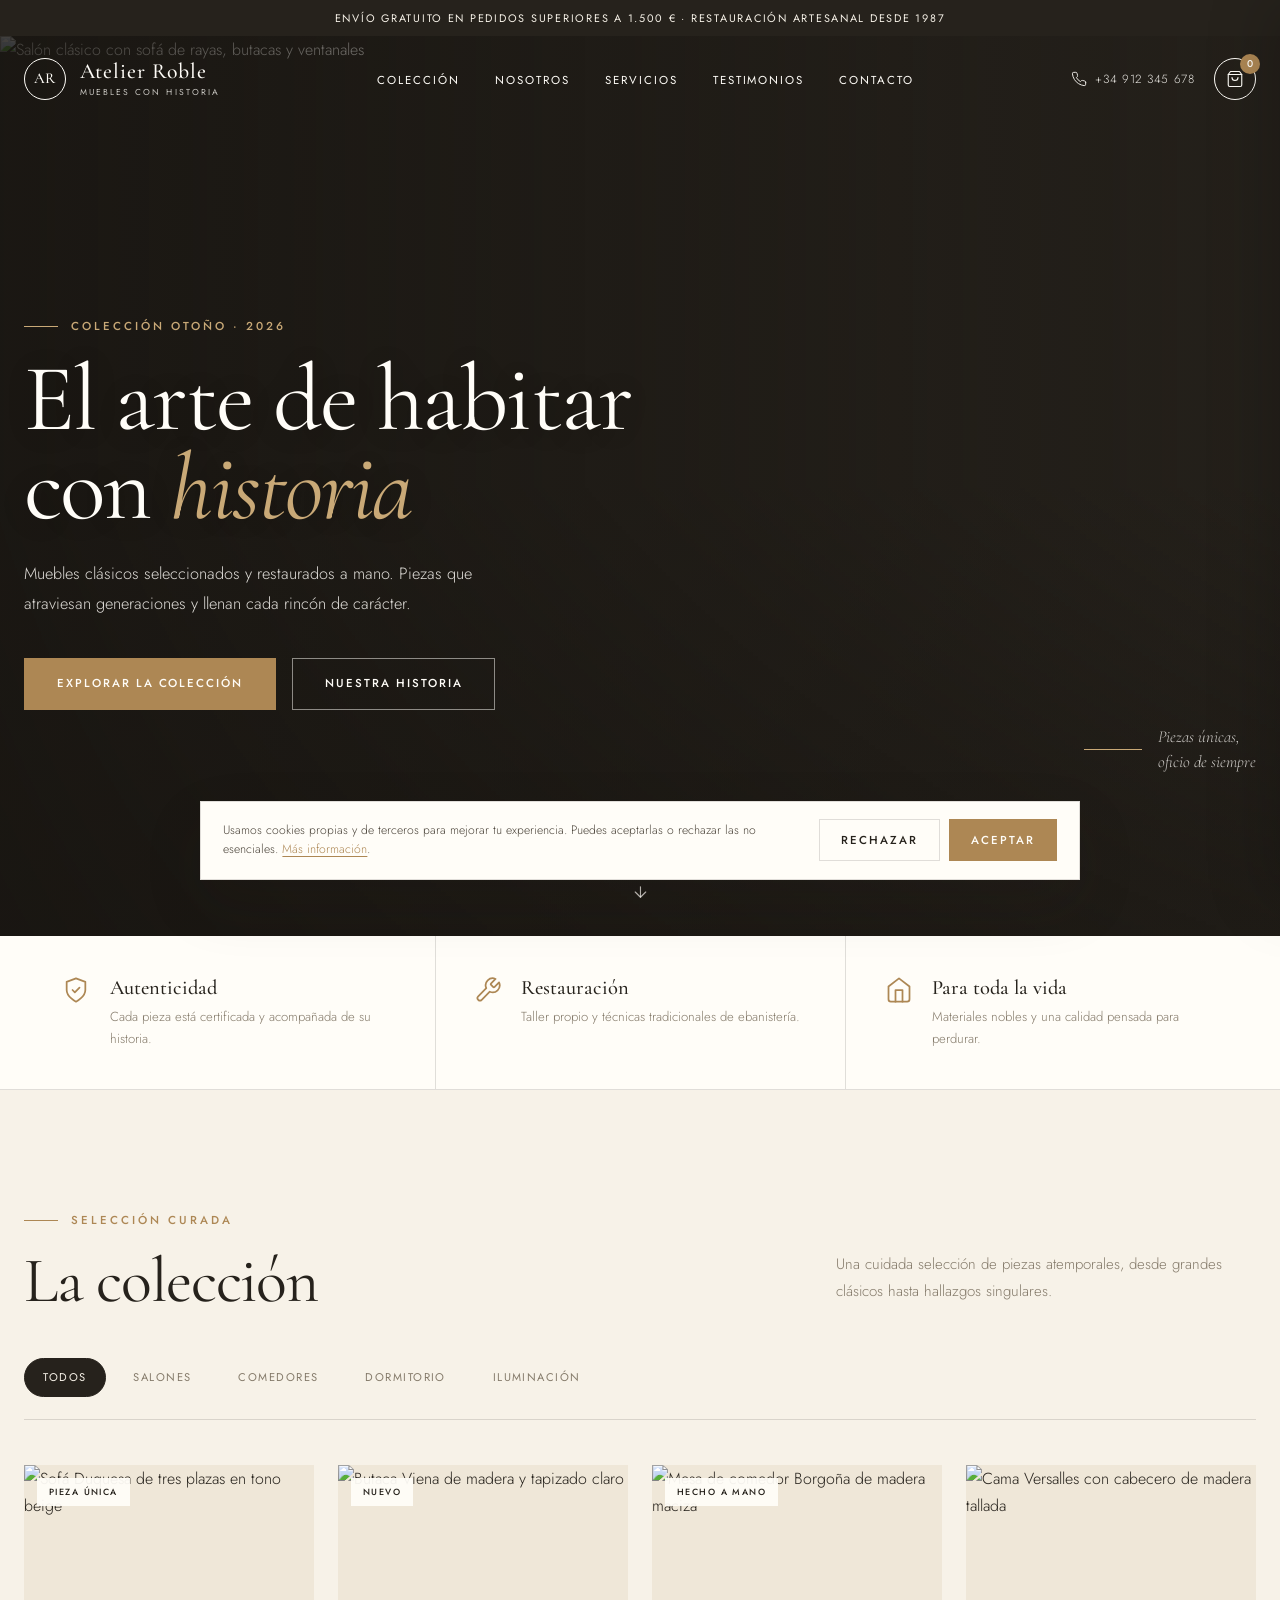
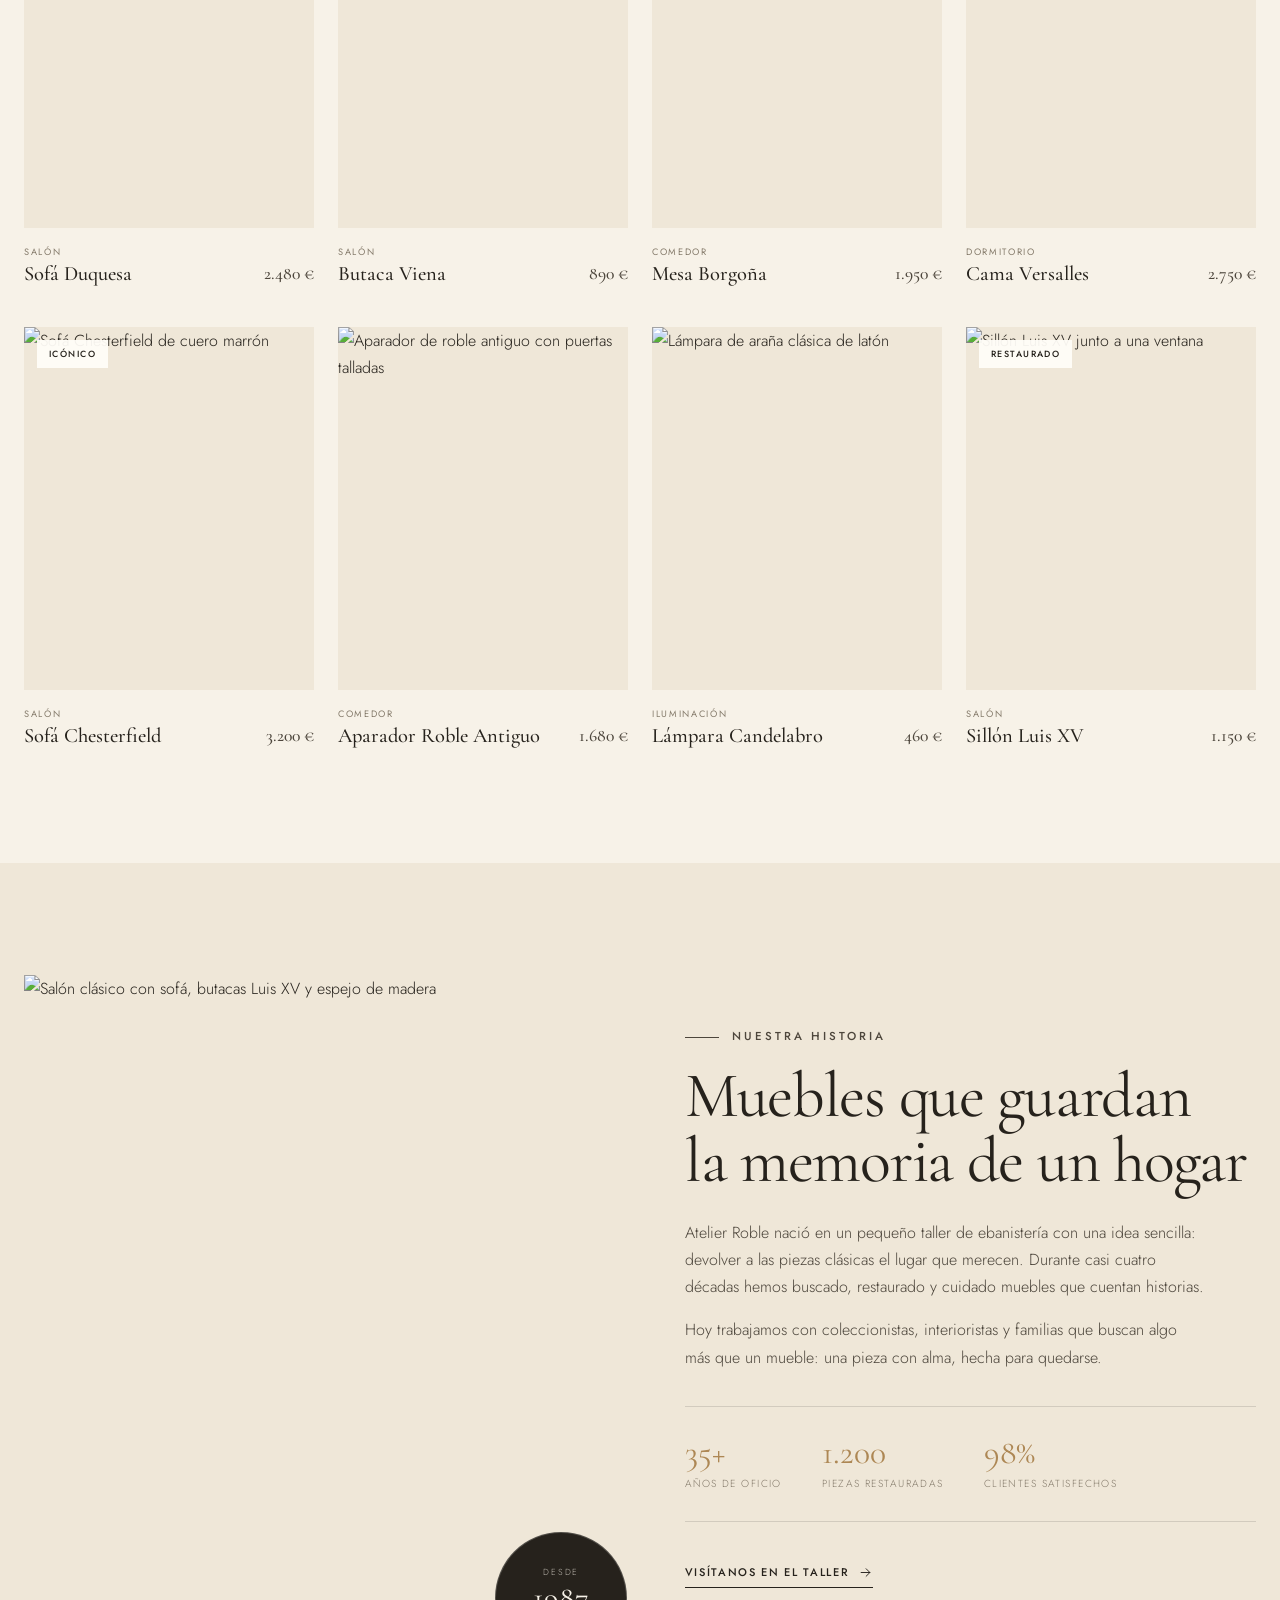
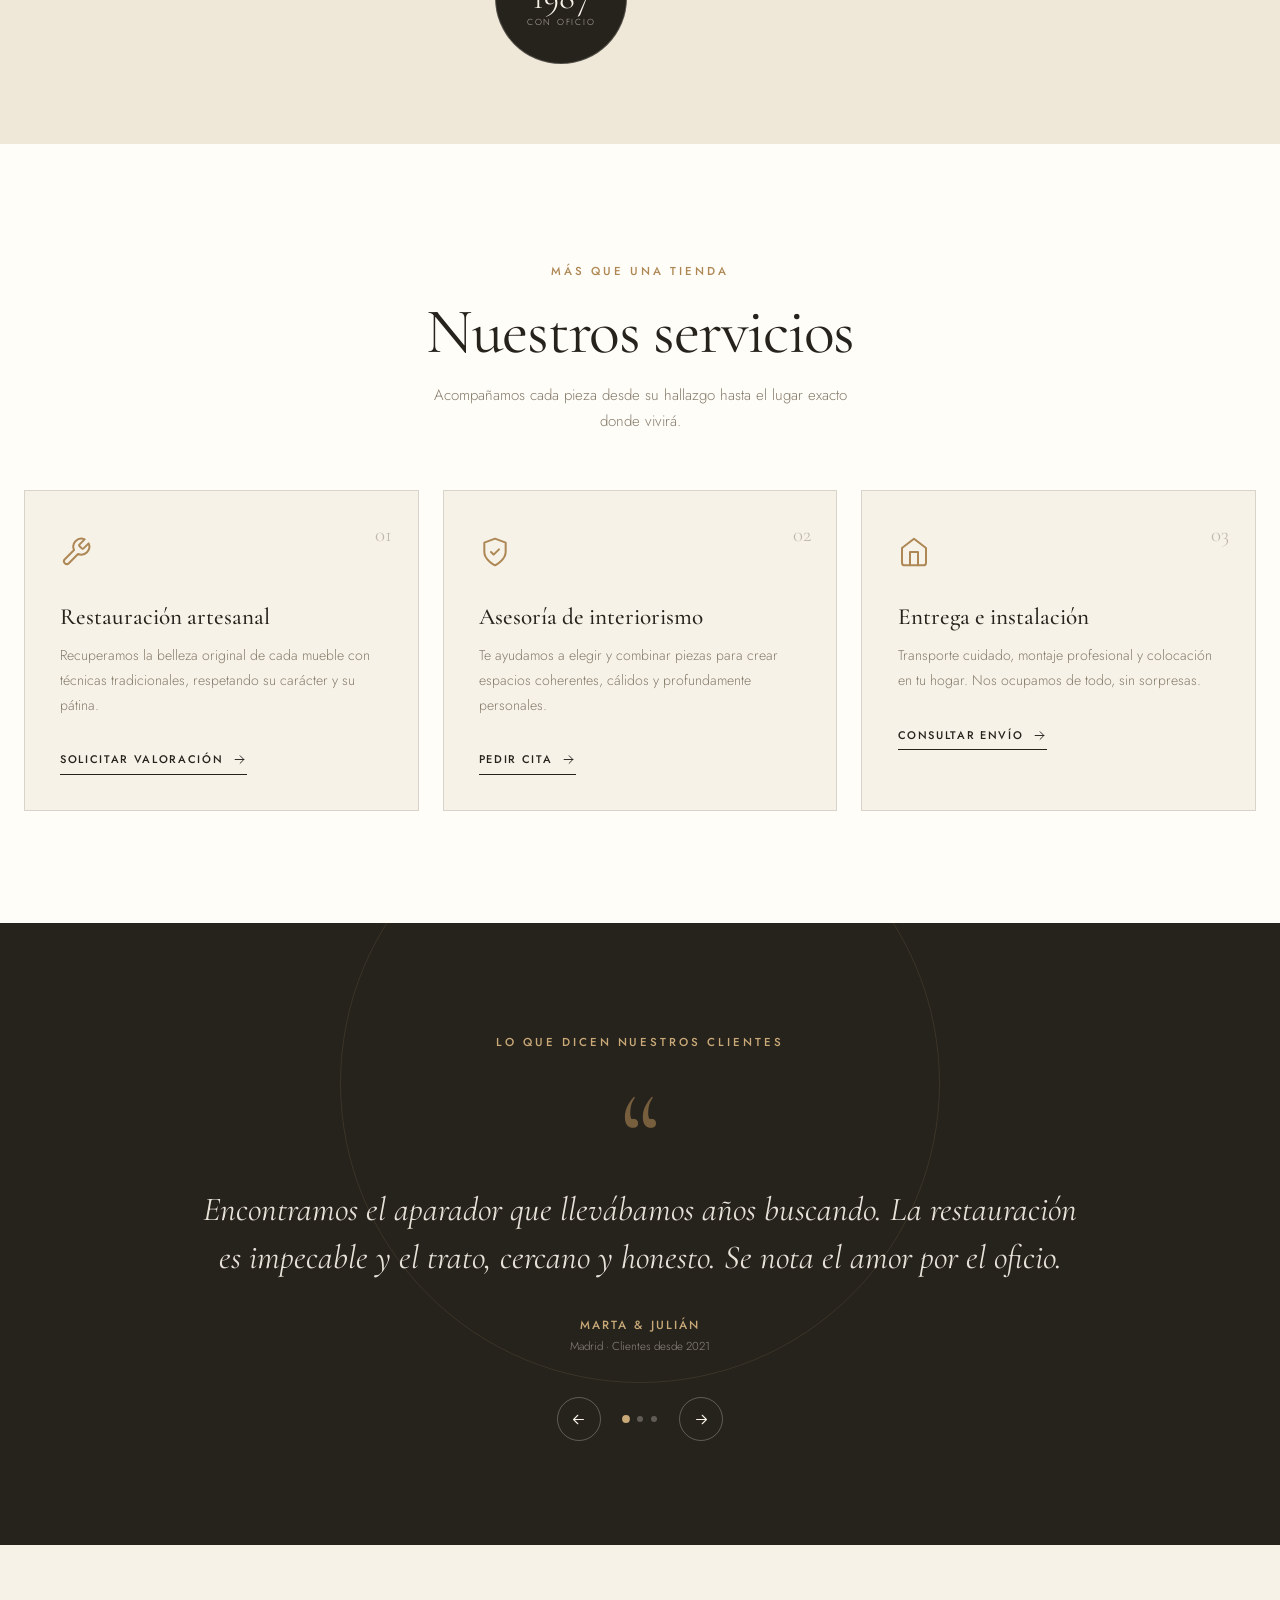
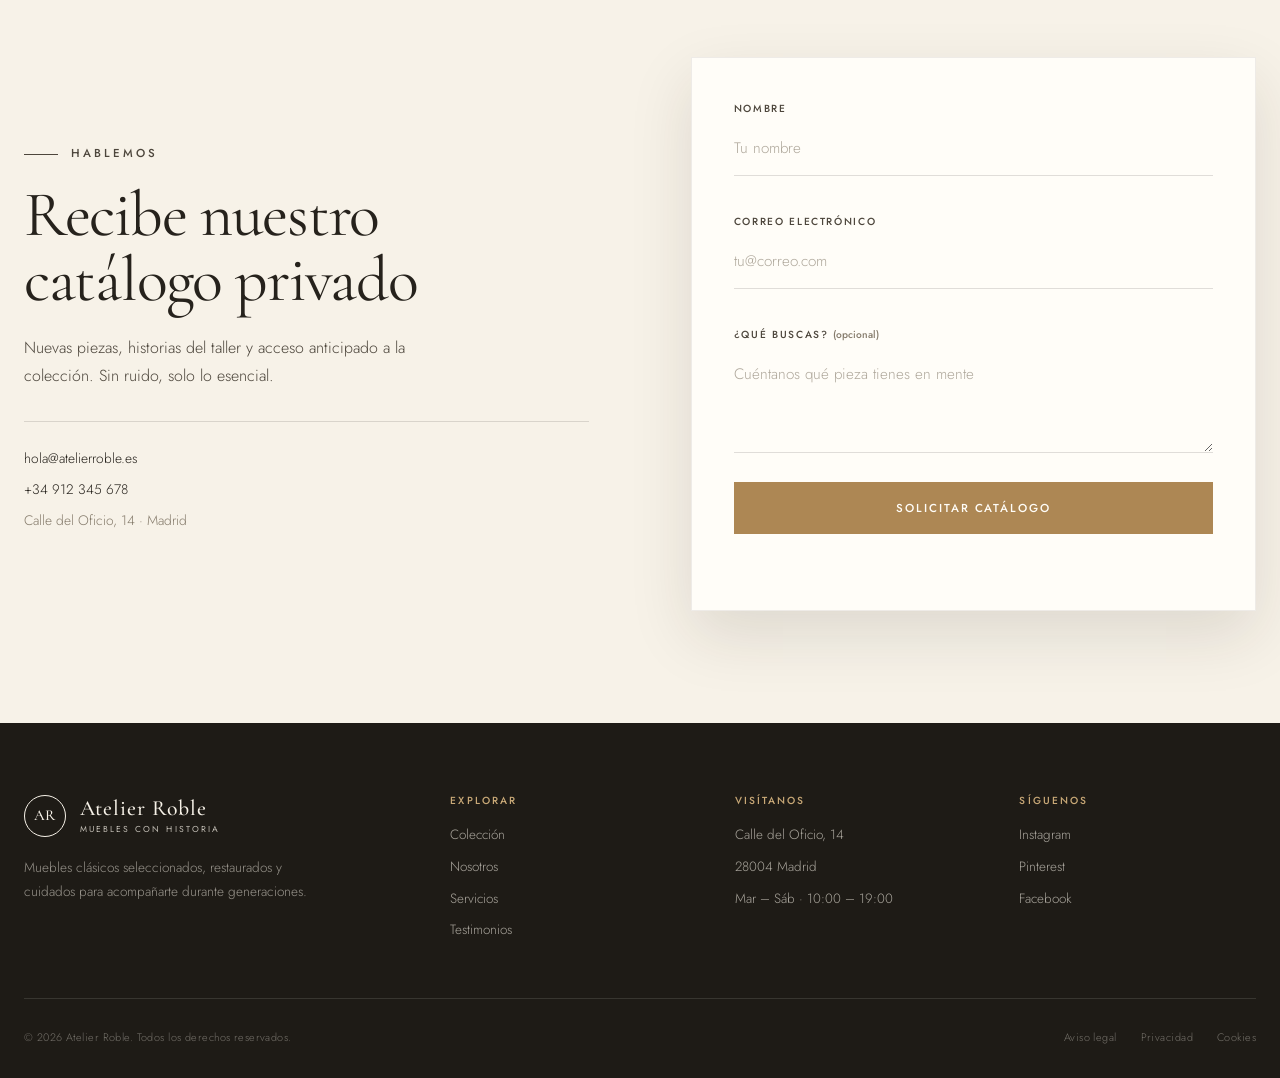
==== index.html @ fb9acbfd "Añade web completa de Atelier Roble, páginas legales, SEO y README" ====
<!DOCTYPE html>
<html lang="es">
<head>
  <meta charset="UTF-8">
  <meta name="viewport" content="width=device-width, initial-scale=1.0">
  <meta name="description" content="Atelier Roble, muebles clásicos y piezas de época restauradas con oficio. Elegancia atemporal para tu hogar.">
  <meta name="theme-color" content="#26221c">
  <title>Atelier Roble | Muebles clásicos</title>
  <link rel="canonical" href="https://www.atelierroble.es/">
  <link rel="icon" href="favicon.ico" sizes="any">
  <link rel="icon" type="image/svg+xml" href="favicon.svg">
  <link rel="apple-touch-icon" href="apple-touch-icon.png">
  <link rel="manifest" href="site.webmanifest">

  <meta property="og:type" content="website">
  <meta property="og:site_name" content="Atelier Roble">
  <meta property="og:locale" content="es_ES">
  <meta property="og:title" content="Atelier Roble | Muebles clásicos con historia">
  <meta property="og:description" content="Muebles clásicos seleccionados y restaurados a mano. Piezas únicas que atraviesan generaciones.">
  <meta property="og:url" content="https://www.atelierroble.es/">
  <meta property="og:image" content="https://images.unsplash.com/photo-1592229506151-845940174bb0?auto=format&fit=crop&w=1200&q=80">
  <meta property="og:image:alt" content="Salón clásico con sofá de rayas y butacas">
  <meta name="twitter:card" content="summary_large_image">
  <meta name="twitter:title" content="Atelier Roble | Muebles clásicos con historia">
  <meta name="twitter:description" content="Muebles clásicos seleccionados y restaurados a mano. Piezas únicas que atraviesan generaciones.">
  <meta name="twitter:image" content="https://images.unsplash.com/photo-1592229506151-845940174bb0?auto=format&fit=crop&w=1200&q=80">

  <link rel="preconnect" href="https://fonts.googleapis.com">
  <link rel="preconnect" href="https://fonts.gstatic.com" crossorigin>
  <link rel="preconnect" href="https://images.unsplash.com">
  <link href="https://fonts.googleapis.com/css2?family=Cormorant+Garamond:ital,wght@0,400;0,500;0,600;1,400;1,500&family=Jost:wght@300;400;500;600&display=swap" rel="stylesheet">
  <link rel="stylesheet" href="css/styles.css">
  <script type="application/ld+json">
  {
    "@context": "https://schema.org",
    "@type": "FurnitureStore",
    "name": "Atelier Roble",
    "description": "Muebles clásicos y piezas de época restauradas con oficio desde 1987.",
    "url": "https://www.atelierroble.es/",
    "email": "hola@atelierroble.es",
    "telephone": "+34912345678",
    "priceRange": "€€€",
    "image": "https://images.unsplash.com/photo-1592229506151-845940174bb0?auto=format&fit=crop&w=1200&q=80",
    "address": {
      "@type": "PostalAddress",
      "streetAddress": "Calle del Oficio, 14",
      "postalCode": "28004",
      "addressLocality": "Madrid",
      "addressCountry": "ES"
    },
    "openingHoursSpecification": {
      "@type": "OpeningHoursSpecification",
      "dayOfWeek": ["Tuesday", "Wednesday", "Thursday", "Friday", "Saturday"],
      "opens": "10:00",
      "closes": "19:00"
    }
  }
  </script>
</head>
<body>
  <a class="skip-link" href="#coleccion">Saltar a la colección</a>

  <div class="announcement">
    <p>Envío gratuito en pedidos superiores a 1.500 € · Restauración artesanal desde 1987</p>
  </div>

  <header class="site-header" id="siteHeader">
    <div class="container header-inner">
      <a class="brand" href="#inicio" aria-label="Atelier Roble, inicio">
        <span class="brand-mark" aria-hidden="true">AR</span>
        <span class="brand-text">
          <span class="brand-name">Atelier Roble</span>
          <span class="brand-sub">Muebles con historia</span>
        </span>
      </a>

      <nav class="main-nav" id="mainNav" aria-label="Navegación principal">
        <ul>
          <li><a href="#coleccion">Colección</a></li>
          <li><a href="#nosotros">Nosotros</a></li>
          <li><a href="#servicios">Servicios</a></li>
          <li><a href="#testimonios">Testimonios</a></li>
          <li><a href="#contacto">Contacto</a></li>
        </ul>
      </nav>

      <div class="header-actions">
        <a class="phone-link" href="tel:+34912345678">
          <svg viewBox="0 0 24 24" aria-hidden="true"><path d="M22 16.92v3a2 2 0 0 1-2.18 2 19.79 19.79 0 0 1-8.63-3.07 19.5 19.5 0 0 1-6-6A19.79 19.79 0 0 1 2.12 4.18 2 2 0 0 1 4.11 2h3a2 2 0 0 1 2 1.72c.13.96.36 1.9.7 2.81a2 2 0 0 1-.45 2.11L8.09 9.91a16 16 0 0 0 6 6l1.27-1.27a2 2 0 0 1 2.11-.45c.91.34 1.85.57 2.81.7A2 2 0 0 1 22 16.92Z"/></svg>
          <span>+34 912 345 678</span>
        </a>
        <button class="cart-toggle" id="cartToggle" type="button" aria-label="Abrir carrito" aria-controls="cartDrawer" aria-expanded="false">
          <svg viewBox="0 0 24 24" aria-hidden="true"><path d="M6 2 3 6v14a2 2 0 0 0 2 2h14a2 2 0 0 0 2-2V6l-3-4H6Z"/><path d="M3 6h18"/><path d="M16 10a4 4 0 0 1-8 0"/></svg>
          <span class="cart-count" id="cartCount">0</span>
        </button>
        <button class="menu-toggle" id="menuToggle" type="button" aria-label="Abrir menú" aria-controls="mainNav" aria-expanded="false">
          <span></span><span></span><span></span>
        </button>
      </div>
    </div>
  </header>

  <main>
    <section class="hero" id="inicio">
      <img class="hero-bg" src="https://images.unsplash.com/photo-1592229506151-845940174bb0?auto=format&fit=crop&w=2000&q=85" alt="Salón clásico con sofá de rayas, butacas y ventanales" fetchpriority="high">
      <div class="hero-overlay"></div>
      <div class="container hero-content">
        <p class="eyebrow">Colección Otoño · 2026</p>
        <h1>El arte de habitar<br>con <em>historia</em></h1>
        <p class="hero-text">Muebles clásicos seleccionados y restaurados a mano. Piezas que atraviesan generaciones y llenan cada rincón de carácter.</p>
        <div class="hero-actions">
          <a class="btn btn-primary" href="#coleccion">Explorar la colección</a>
          <a class="btn btn-ghost" href="#nosotros">Nuestra historia</a>
        </div>
        <div class="hero-note">
          <span class="hero-note-line"></span>
          <span>Piezas únicas,<br>oficio de siempre</span>
        </div>
      </div>
      <a class="scroll-cue" href="#coleccion" aria-label="Desplazarse a la colección">
        <span>Descubrir</span>
        <svg viewBox="0 0 24 24" aria-hidden="true"><path d="M12 5v14"/><path d="m19 12-7 7-7-7"/></svg>
      </a>
    </section>

    <section class="values" aria-label="Nuestros valores">
      <div class="container values-grid">
        <article class="value reveal">
          <svg viewBox="0 0 24 24" aria-hidden="true"><path d="M12 22s8-4 8-10V5l-8-3-8 3v7c0 6 8 10 8 10Z"/><path d="m9 12 2 2 4-4"/></svg>
          <div>
            <h3>Autenticidad</h3>
            <p>Cada pieza está certificada y acompañada de su historia.</p>
          </div>
        </article>
        <article class="value reveal">
          <svg viewBox="0 0 24 24" aria-hidden="true"><path d="M14.7 6.3a1 1 0 0 0 0 1.4l1.6 1.6a1 1 0 0 0 1.4 0l3.77-3.77a6 6 0 0 1-7.94 7.94l-6.91 6.91a2.12 2.12 0 0 1-3-3l6.91-6.91a6 6 0 0 1 7.94-7.94l-3.76 3.76Z"/></svg>
          <div>
            <h3>Restauración</h3>
            <p>Taller propio y técnicas tradicionales de ebanistería.</p>
          </div>
        </article>
        <article class="value reveal">
          <svg viewBox="0 0 24 24" aria-hidden="true"><path d="M3 9 12 2l9 7v11a2 2 0 0 1-2 2H5a2 2 0 0 1-2-2Z"/><path d="M9 22V12h6v10"/></svg>
          <div>
            <h3>Para toda la vida</h3>
            <p>Materiales nobles y una calidad pensada para perdurar.</p>
          </div>
        </article>
      </div>
    </section>

    <section class="collection section" id="coleccion">
      <div class="container">
        <header class="section-head">
          <div>
            <p class="eyebrow eyebrow-dark">Selección curada</p>
            <h2>La colección</h2>
          </div>
          <p class="section-intro">Una cuidada selección de piezas atemporales, desde grandes clásicos hasta hallazgos singulares.</p>
        </header>

        <div class="filters" role="group" aria-label="Filtrar por categoría">
          <button class="filter is-active" type="button" data-filter="all" aria-pressed="true">Todos</button>
          <button class="filter" type="button" data-filter="salones" aria-pressed="false">Salones</button>
          <button class="filter" type="button" data-filter="comedores" aria-pressed="false">Comedores</button>
          <button class="filter" type="button" data-filter="dormitorio" aria-pressed="false">Dormitorio</button>
          <button class="filter" type="button" data-filter="iluminacion" aria-pressed="false">Iluminación</button>
        </div>

        <div class="product-grid" id="productGrid">
          <article class="product-card reveal" data-category="salones">
            <div class="product-media">
              <img src="https://images.unsplash.com/photo-1577103032015-92adcd22ce22?auto=format&fit=crop&w=900&q=80" alt="Sofá Duquesa de tres plazas en tono beige" loading="lazy">
              <button class="product-open" type="button" aria-label="Ver detalle de Sofá Duquesa" data-open-product></button>
              <span class="product-badge">Pieza única</span>
              <button class="product-add" type="button" data-id="sofa-duquesa" data-name="Sofá Duquesa" data-price="2480" data-image="https://images.unsplash.com/photo-1577103032015-92adcd22ce22?auto=format&fit=crop&w=900&q=80" data-desc="Sofá de tres plazas tapizado en tono beige, con estructura de madera maciza y asiento mullido. Una pieza recuperada y restaurada en nuestro taller para un salón con carácter." aria-label="Añadir Sofá Duquesa al carrito">
                <svg viewBox="0 0 24 24" aria-hidden="true"><path d="M12 5v14M5 12h14"/></svg>
              </button>
            </div>
            <div class="product-info">
              <div>
                <p class="product-cat">Salón</p>
                <h3>Sofá Duquesa</h3>
              </div>
              <p class="product-price">2.480 €</p>
            </div>
          </article>

          <article class="product-card reveal" data-category="salones">
            <div class="product-media">
              <img src="https://images.unsplash.com/photo-1605702098590-d552a98dc93d?auto=format&fit=crop&w=900&q=80" alt="Butaca Viena de madera y tapizado claro" loading="lazy">
              <button class="product-open" type="button" aria-label="Ver detalle de Butaca Viena" data-open-product></button>
              <span class="product-badge">Nuevo</span>
              <button class="product-add" type="button" data-id="butaca-viena" data-name="Butaca Viena" data-price="890" data-image="https://images.unsplash.com/photo-1605702098590-d552a98dc93d?auto=format&fit=crop&w=900&q=80" data-desc="Butaca de líneas clásicas en madera curvada y tapizado claro. Ligera, cómoda y perfecta junto a una ventana o como pieza auxiliar." aria-label="Añadir Butaca Viena al carrito">
                <svg viewBox="0 0 24 24" aria-hidden="true"><path d="M12 5v14M5 12h14"/></svg>
              </button>
            </div>
            <div class="product-info">
              <div>
                <p class="product-cat">Salón</p>
                <h3>Butaca Viena</h3>
              </div>
              <p class="product-price">890 €</p>
            </div>
          </article>

          <article class="product-card reveal" data-category="comedores">
            <div class="product-media">
              <img src="https://images.unsplash.com/photo-1759774311786-86e478488260?auto=format&fit=crop&w=900&q=80" alt="Mesa de comedor Borgoña de madera maciza" loading="lazy">
              <button class="product-open" type="button" aria-label="Ver detalle de Mesa Borgoña" data-open-product></button>
              <span class="product-badge">Hecho a mano</span>
              <button class="product-add" type="button" data-id="mesa-borgona" data-name="Mesa Borgoña" data-price="1950" data-image="https://images.unsplash.com/photo-1759774311786-86e478488260?auto=format&fit=crop&w=900&q=80" data-desc="Mesa de comedor de madera maciza con acabado natural. Capacidad para seis comensales y una pátina que conserva la memoria de sus años." aria-label="Añadir Mesa Borgoña al carrito">
                <svg viewBox="0 0 24 24" aria-hidden="true"><path d="M12 5v14M5 12h14"/></svg>
              </button>
            </div>
            <div class="product-info">
              <div>
                <p class="product-cat">Comedor</p>
                <h3>Mesa Borgoña</h3>
              </div>
              <p class="product-price">1.950 €</p>
            </div>
          </article>

          <article class="product-card reveal" data-category="dormitorio">
            <div class="product-media">
              <img src="https://images.unsplash.com/photo-1775476793313-434a1e12c0dc?auto=format&fit=crop&w=900&q=80" alt="Cama Versalles con cabecero de madera tallada" loading="lazy">
              <button class="product-open" type="button" aria-label="Ver detalle de Cama Versalles" data-open-product></button>
              <button class="product-add" type="button" data-id="cama-versalles" data-name="Cama Versalles" data-price="2750" data-image="https://images.unsplash.com/photo-1775476793313-434a1e12c0dc?auto=format&fit=crop&w=900&q=80" data-desc="Cama con cabecero de madera tallada a mano. Un dormitorio señorial que combina la robustez de antaño con el descanso de hoy." aria-label="Añadir Cama Versalles al carrito">
                <svg viewBox="0 0 24 24" aria-hidden="true"><path d="M12 5v14M5 12h14"/></svg>
              </button>
            </div>
            <div class="product-info">
              <div>
                <p class="product-cat">Dormitorio</p>
                <h3>Cama Versalles</h3>
              </div>
              <p class="product-price">2.750 €</p>
            </div>
          </article>

          <article class="product-card reveal" data-category="salones">
            <div class="product-media">
              <img src="https://images.unsplash.com/photo-1647943499244-032308c2088a?auto=format&fit=crop&w=900&q=80" alt="Sofá Chesterfield de cuero marrón" loading="lazy">
              <button class="product-open" type="button" aria-label="Ver detalle de Sofá Chesterfield" data-open-product></button>
              <span class="product-badge">Icónico</span>
              <button class="product-add" type="button" data-id="sofa-chesterfield" data-name="Sofá Chesterfield" data-price="3200" data-image="https://images.unsplash.com/photo-1647943499244-032308c2088a?auto=format&fit=crop&w=900&q=80" data-desc="El icónico Chesterfield en cuero marrón, con capitoné profundo y brazos enrollados. Presencia y confort para el salón." aria-label="Añadir Sofá Chesterfield al carrito">
                <svg viewBox="0 0 24 24" aria-hidden="true"><path d="M12 5v14M5 12h14"/></svg>
              </button>
            </div>
            <div class="product-info">
              <div>
                <p class="product-cat">Salón</p>
                <h3>Sofá Chesterfield</h3>
              </div>
              <p class="product-price">3.200 €</p>
            </div>
          </article>

          <article class="product-card reveal" data-category="comedores">
            <div class="product-media">
              <img src="https://images.unsplash.com/photo-1544691560-fc2053d97726?auto=format&fit=crop&w=900&q=80" alt="Aparador de roble antiguo con puertas talladas" loading="lazy">
              <button class="product-open" type="button" aria-label="Ver detalle de Aparador Roble Antiguo" data-open-product></button>
              <button class="product-add" type="button" data-id="aparador-roble" data-name="Aparador Roble Antiguo" data-price="1680" data-image="https://images.unsplash.com/photo-1544691560-fc2053d97726?auto=format&fit=crop&w=900&q=80" data-desc="Aparador de roble con puertas talladas y herrajes originales. Almacenaje generoso y una historia visible en cada veta." aria-label="Añadir Aparador Roble Antiguo al carrito">
                <svg viewBox="0 0 24 24" aria-hidden="true"><path d="M12 5v14M5 12h14"/></svg>
              </button>
            </div>
            <div class="product-info">
              <div>
                <p class="product-cat">Comedor</p>
                <h3>Aparador Roble Antiguo</h3>
              </div>
              <p class="product-price">1.680 €</p>
            </div>
          </article>

          <article class="product-card reveal" data-category="iluminacion">
            <div class="product-media">
              <img src="https://images.unsplash.com/photo-1526568929-7cdd510e77fd?auto=format&fit=crop&w=900&q=80" alt="Lámpara de araña clásica de latón" loading="lazy">
              <button class="product-open" type="button" aria-label="Ver detalle de Lámpara Candelabro" data-open-product></button>
              <button class="product-add" type="button" data-id="lampara-candelabro" data-name="Lámpara Candelabro" data-price="460" data-image="https://images.unsplash.com/photo-1526568929-7cdd510e77fd?auto=format&fit=crop&w=900&q=80" data-desc="Lámpara de araña de latón con brazos de candelabro. Luz cálida y un punto de elegancia clásica en cualquier estancia." aria-label="Añadir Lámpara Candelabro al carrito">
                <svg viewBox="0 0 24 24" aria-hidden="true"><path d="M12 5v14M5 12h14"/></svg>
              </button>
            </div>
            <div class="product-info">
              <div>
                <p class="product-cat">Iluminación</p>
                <h3>Lámpara Candelabro</h3>
              </div>
              <p class="product-price">460 €</p>
            </div>
          </article>

          <article class="product-card reveal" data-category="salones">
            <div class="product-media">
              <img src="https://images.unsplash.com/photo-1601392740426-907c7b028119?auto=format&fit=crop&w=900&q=80" alt="Sillón Luis XV junto a una ventana" loading="lazy">
              <button class="product-open" type="button" aria-label="Ver detalle de Sillón Luis XV" data-open-product></button>
              <span class="product-badge">Restaurado</span>
              <button class="product-add" type="button" data-id="sillon-luis-xv" data-name="Sillón Luis XV" data-price="1150" data-image="https://images.unsplash.com/photo-1601392740426-907c7b028119?auto=format&fit=crop&w=900&q=80" data-desc="Sillón restaurado con tapizado claro y estructura tallada. Una pieza delicada para un salón o un rincón de lectura." aria-label="Añadir Sillón Luis XV al carrito">
                <svg viewBox="0 0 24 24" aria-hidden="true"><path d="M12 5v14M5 12h14"/></svg>
              </button>
            </div>
            <div class="product-info">
              <div>
                <p class="product-cat">Salón</p>
                <h3>Sillón Luis XV</h3>
              </div>
              <p class="product-price">1.150 €</p>
            </div>
          </article>
        </div>
        <p class="products-empty" id="productsEmpty" hidden>No hay piezas en esta categoría por ahora. <button type="button" class="text-link" data-reset-filter>Ver toda la colección</button></p>
      </div>
    </section>

    <section class="story section" id="nosotros">
      <div class="container story-grid">
        <div class="story-media reveal">
          <img src="https://images.unsplash.com/photo-1632120377007-c2adc3017b1e?auto=format&fit=crop&w=1200&q=85" alt="Salón clásico con sofá, butacas Luis XV y espejo de madera" loading="lazy">
          <div class="story-stamp">
            <span>Desde</span>
            <strong>1987</strong>
            <span>con oficio</span>
          </div>
        </div>
        <div class="story-content reveal">
          <p class="eyebrow eyebrow-dark">Nuestra historia</p>
          <h2>Muebles que guardan<br>la memoria de un hogar</h2>
          <p>Atelier Roble nació en un pequeño taller de ebanistería con una idea sencilla: devolver a las piezas clásicas el lugar que merecen. Durante casi cuatro décadas hemos buscado, restaurado y cuidado muebles que cuentan historias.</p>
          <p>Hoy trabajamos con coleccionistas, interioristas y familias que buscan algo más que un mueble: una pieza con alma, hecha para quedarse.</p>
          <div class="story-stats">
            <div>
              <strong>35+</strong>
              <span>Años de oficio</span>
            </div>
            <div>
              <strong>1.200</strong>
              <span>Piezas restauradas</span>
            </div>
            <div>
              <strong>98%</strong>
              <span>Clientes satisfechos</span>
            </div>
          </div>
          <a class="text-link" href="#contacto">Visítanos en el taller
            <svg viewBox="0 0 24 24" aria-hidden="true"><path d="M5 12h14M13 6l6 6-6 6"/></svg>
          </a>
        </div>
      </div>
    </section>

    <section class="services section" id="servicios">
      <div class="container">
        <header class="section-head section-head-center">
          <p class="eyebrow eyebrow-dark">Más que una tienda</p>
          <h2>Nuestros servicios</h2>
          <p class="section-intro">Acompañamos cada pieza desde su hallazgo hasta el lugar exacto donde vivirá.</p>
        </header>
        <div class="services-grid">
          <article class="service-card reveal">
            <span class="service-number">01</span>
            <svg viewBox="0 0 24 24" aria-hidden="true"><path d="M14.7 6.3a1 1 0 0 0 0 1.4l1.6 1.6a1 1 0 0 0 1.4 0l3.77-3.77a6 6 0 0 1-7.94 7.94l-6.91 6.91a2.12 2.12 0 0 1-3-3l6.91-6.91a6 6 0 0 1 7.94-7.94l-3.76 3.76Z"/></svg>
            <h3>Restauración artesanal</h3>
            <p>Recuperamos la belleza original de cada mueble con técnicas tradicionales, respetando su carácter y su pátina.</p>
            <a class="text-link" href="#contacto">Solicitar valoración
              <svg viewBox="0 0 24 24" aria-hidden="true"><path d="M5 12h14M13 6l6 6-6 6"/></svg>
            </a>
          </article>
          <article class="service-card reveal">
            <span class="service-number">02</span>
            <svg viewBox="0 0 24 24" aria-hidden="true"><path d="M12 22s8-4 8-10V5l-8-3-8 3v7c0 6 8 10 8 10Z"/><path d="m9 12 2 2 4-4"/></svg>
            <h3>Asesoría de interiorismo</h3>
            <p>Te ayudamos a elegir y combinar piezas para crear espacios coherentes, cálidos y profundamente personales.</p>
            <a class="text-link" href="#contacto">Pedir cita
              <svg viewBox="0 0 24 24" aria-hidden="true"><path d="M5 12h14M13 6l6 6-6 6"/></svg>
            </a>
          </article>
          <article class="service-card reveal">
            <span class="service-number">03</span>
            <svg viewBox="0 0 24 24" aria-hidden="true"><path d="M3 9 12 2l9 7v11a2 2 0 0 1-2 2H5a2 2 0 0 1-2-2Z"/><path d="M9 22V12h6v10"/></svg>
            <h3>Entrega e instalación</h3>
            <p>Transporte cuidado, montaje profesional y colocación en tu hogar. Nos ocupamos de todo, sin sorpresas.</p>
            <a class="text-link" href="#contacto">Consultar envío
              <svg viewBox="0 0 24 24" aria-hidden="true"><path d="M5 12h14M13 6l6 6-6 6"/></svg>
            </a>
          </article>
        </div>
      </div>
    </section>

    <section class="testimonials section" id="testimonios">
      <div class="container testimonials-inner">
        <p class="eyebrow">Lo que dicen nuestros clientes</p>
        <div class="quote-mark" aria-hidden="true">“</div>
        <div class="testimonial-slider" id="testimonialSlider">
          <blockquote class="testimonial is-active">
            <p>Encontramos el aparador que llevábamos años buscando. La restauración es impecable y el trato, cercano y honesto. Se nota el amor por el oficio.</p>
            <footer>
              <strong>Marta &amp; Julián</strong>
              <span>Madrid · Clientes desde 2021</span>
            </footer>
          </blockquote>
          <blockquote class="testimonial">
            <p>El sofá Chesterfield es la pieza protagonista de nuestro salón. Llegó perfecto, instalado y con una historia que ahora también es nuestra.</p>
            <footer>
              <strong>Clara Mendoza</strong>
              <span>Valencia · Interiorista</span>
            </footer>
          </blockquote>
          <blockquote class="testimonial">
            <p>Restauraron la mesa de mis abuelos y lograron devolverle la vida sin borrar su memoria. Un trabajo delicado y lleno de respeto.</p>
            <footer>
              <strong>Andrés Roca</strong>
              <span>Barcelona · Cliente desde 2018</span>
            </footer>
          </blockquote>
        </div>
        <div class="slider-controls">
          <button class="slider-btn" id="prevTestimonial" type="button" aria-label="Testimonio anterior">
            <svg viewBox="0 0 24 24" aria-hidden="true"><path d="M19 12H5M11 18l-6-6 6-6"/></svg>
          </button>
          <div class="slider-dots" id="sliderDots" aria-hidden="true"></div>
          <button class="slider-btn" id="nextTestimonial" type="button" aria-label="Testimonio siguiente">
            <svg viewBox="0 0 24 24" aria-hidden="true"><path d="M5 12h14M13 6l6 6-6 6"/></svg>
          </button>
        </div>
      </div>
    </section>

    <section class="contact section" id="contacto">
      <div class="container contact-grid">
        <div class="contact-copy reveal">
          <p class="eyebrow eyebrow-dark">Hablemos</p>
          <h2>Recibe nuestro<br>catálogo privado</h2>
          <p>Nuevas piezas, historias del taller y acceso anticipado a la colección. Sin ruido, solo lo esencial.</p>
          <div class="contact-details">
            <a href="mailto:hola@atelierroble.es">hola@atelierroble.es</a>
            <a href="tel:+34912345678">+34 912 345 678</a>
            <address>Calle del Oficio, 14 · Madrid</address>
          </div>
        </div>
        <form class="contact-form reveal" id="contactForm" novalidate>
          <div class="field">
            <label for="name">Nombre</label>
            <input type="text" id="name" name="name" placeholder="Tu nombre" autocomplete="name" required>
            <span class="field-error" data-error-for="name"></span>
          </div>
          <div class="field">
            <label for="email">Correo electrónico</label>
            <input type="email" id="email" name="email" placeholder="tu@correo.com" autocomplete="email" required>
            <span class="field-error" data-error-for="email"></span>
          </div>
          <div class="field">
            <label for="message">¿Qué buscas? <span>(opcional)</span></label>
            <textarea id="message" name="message" rows="3" placeholder="Cuéntanos qué pieza tienes en mente"></textarea>
          </div>
          <button class="btn btn-primary btn-full" type="submit">Solicitar catálogo</button>
          <p class="form-status" id="formStatus" role="status" aria-live="polite"></p>
        </form>
      </div>
    </section>
  </main>

  <footer class="site-footer">
    <div class="container footer-grid">
      <div class="footer-brand">
        <a class="brand brand-footer" href="#inicio">
          <span class="brand-mark" aria-hidden="true">AR</span>
          <span class="brand-text">
            <span class="brand-name">Atelier Roble</span>
            <span class="brand-sub">Muebles con historia</span>
          </span>
        </a>
        <p>Muebles clásicos seleccionados, restaurados y cuidados para acompañarte durante generaciones.</p>
      </div>
      <div class="footer-col">
        <h3>Explorar</h3>
        <ul>
          <li><a href="#coleccion">Colección</a></li>
          <li><a href="#nosotros">Nosotros</a></li>
          <li><a href="#servicios">Servicios</a></li>
          <li><a href="#testimonios">Testimonios</a></li>
        </ul>
      </div>
      <div class="footer-col">
        <h3>Visítanos</h3>
        <ul>
          <li>Calle del Oficio, 14</li>
          <li>28004 Madrid</li>
          <li>Mar – Sáb · 10:00 – 19:00</li>
        </ul>
      </div>
      <div class="footer-col">
        <h3>Síguenos</h3>
        <ul>
          <li><a href="#" aria-label="Instagram">Instagram</a></li>
          <li><a href="#" aria-label="Pinterest">Pinterest</a></li>
          <li><a href="#" aria-label="Facebook">Facebook</a></li>
        </ul>
      </div>
    </div>
    <div class="container footer-bottom">
      <p>© <span id="year">2026</span> Atelier Roble. Todos los derechos reservados.</p>
      <div>
        <a href="aviso-legal.html">Aviso legal</a>
        <a href="privacidad.html">Privacidad</a>
        <a href="cookies.html">Cookies</a>
      </div>
    </div>
  </footer>

  <div class="cart-overlay" id="cartOverlay" hidden></div>
  <aside class="cart-drawer" id="cartDrawer" aria-label="Carrito de compra" aria-hidden="true">
    <header class="cart-header">
      <div>
        <p class="eyebrow eyebrow-dark">Tu selección</p>
        <h2>Carrito</h2>
      </div>
      <button class="cart-close" id="cartClose" type="button" aria-label="Cerrar carrito">
        <svg viewBox="0 0 24 24" aria-hidden="true"><path d="M18 6 6 18M6 6l12 12"/></svg>
      </button>
    </header>
    <div class="cart-body" id="cartItems"></div>
    <div class="cart-empty" id="cartEmpty">
      <svg viewBox="0 0 24 24" aria-hidden="true"><path d="M6 2 3 6v14a2 2 0 0 0 2 2h14a2 2 0 0 0 2-2V6l-3-4H6Z"/><path d="M3 6h18"/><path d="M16 10a4 4 0 0 1-8 0"/></svg>
      <p>Tu carrito está vacío.</p>
      <a class="text-link" href="#coleccion" id="cartEmptyLink">Descubrir piezas</a>
    </div>
    <footer class="cart-footer" id="cartFooter">
      <div class="cart-subtotal">
        <span>Subtotal</span>
        <strong id="cartSubtotal">0 €</strong>
      </div>
      <p class="cart-note">Envío gratuito a partir de 1.500 €. Impuestos incluidos.</p>
      <button class="btn btn-primary btn-full" id="checkoutBtn" type="button">Finalizar compra</button>
    </footer>
  </aside>

  <div class="product-modal" id="productModal" role="dialog" aria-modal="true" aria-labelledby="productModalTitle" aria-describedby="productModalDesc" hidden>
    <div class="product-modal-backdrop" data-close-product></div>
    <div class="product-modal-panel">
      <button class="product-modal-close" type="button" data-close-product aria-label="Cerrar detalles del producto">
        <svg viewBox="0 0 24 24" aria-hidden="true"><path d="M18 6 6 18M6 6l12 12"/></svg>
      </button>
      <div class="product-modal-media">
        <img id="productModalImage" src="" alt="">
      </div>
      <div class="product-modal-content">
        <p class="product-cat" id="productModalCat"></p>
        <h2 id="productModalTitle"></h2>
        <p class="product-modal-price" id="productModalPrice"></p>
        <p class="product-modal-desc" id="productModalDesc"></p>
        <button class="btn btn-primary btn-full" id="productModalAdd" type="button">Añadir al carrito</button>
        <a class="text-link product-modal-contact" href="#contacto" data-close-product>Consultar disponibilidad
          <svg viewBox="0 0 24 24" aria-hidden="true"><path d="M5 12h14M13 6l6 6-6 6"/></svg>
        </a>
      </div>
    </div>
  </div>

  <div class="cookie-banner" id="cookieBanner" role="region" aria-label="Aviso de cookies" hidden>
    <p>Usamos cookies propias y de terceros para mejorar tu experiencia. Puedes aceptarlas o rechazar las no esenciales. <a href="cookies.html">Más información</a>.</p>
    <div class="cookie-actions">
      <button class="btn btn-ghost" type="button" data-cookie-reject>Rechazar</button>
      <button class="btn btn-primary" type="button" data-cookie-accept>Aceptar</button>
    </div>
  </div>

  <div class="toast" id="toast" role="status" aria-live="polite"></div>

  <script src="js/consent.js"></script>
  <script src="js/script.js"></script>
</body>
</html>
---- css/styles.css ----
:root {
  --cream: #f7f2e8;
  --cream-deep: #efe7d8;
  --sand: #e4d8c4;
  --ink: #26221c;
  --ink-soft: #4d463c;
  --muted: #857b6b;
  --gold: #ad8754;
  --gold-light: #c9a977;
  --white: #fffdf8;
  --line: rgba(38, 34, 28, 0.14);
  --shadow: 0 24px 60px rgba(38, 34, 28, 0.12);
  --serif: "Cormorant Garamond", Georgia, serif;
  --sans: "Jost", "Helvetica Neue", Arial, sans-serif;
  --ann-h: 36px;
  --header-h: 86px;
  --ease: cubic-bezier(0.22, 1, 0.36, 1);
}

*,
*::before,
*::after {
  box-sizing: border-box;
}

html {
  scroll-behavior: smooth;
}

section[id] {
  scroll-margin-top: calc(var(--header-h) + 12px);
}

body {
  margin: 0;
  font-family: var(--sans);
  font-weight: 300;
  font-size: 16px;
  line-height: 1.7;
  color: var(--ink);
  background: var(--cream);
  -webkit-font-smoothing: antialiased;
}

body.menu-open,
body.cart-open,
body.modal-open {
  overflow: hidden;
}

img {
  display: block;
  max-width: 100%;
}

a {
  color: inherit;
  text-decoration: none;
}

button,
input,
textarea {
  font: inherit;
  color: inherit;
}

button {
  cursor: pointer;
}

svg {
  width: 22px;
  height: 22px;
  fill: none;
  stroke: currentColor;
  stroke-width: 1.5;
  stroke-linecap: round;
  stroke-linejoin: round;
}

h1,
h2,
h3,
p,
blockquote,
figure {
  margin: 0;
}

ul {
  margin: 0;
  padding: 0;
  list-style: none;
}

::selection {
  background: var(--gold);
  color: var(--white);
}

:focus-visible {
  outline: 2px solid var(--gold);
  outline-offset: 4px;
}

.skip-link {
  position: fixed;
  top: -100%;
  left: 20px;
  z-index: 300;
  padding: 10px 18px;
  background: var(--ink);
  color: var(--white);
  font-size: 0.85rem;
}

.skip-link:focus {
  top: 12px;
}

.container {
  width: min(1240px, calc(100% - 48px));
  margin-inline: auto;
}

.section {
  padding: 7rem 0;
}

.eyebrow {
  display: inline-flex;
  align-items: center;
  gap: 0.8rem;
  margin-bottom: 1.1rem;
  font-family: var(--sans);
  font-size: 0.72rem;
  font-weight: 500;
  letter-spacing: 0.26em;
  text-transform: uppercase;
  color: var(--gold-light);
}

.eyebrow::before {
  content: "";
  width: 34px;
  height: 1px;
  background: currentColor;
}

.eyebrow-dark {
  color: var(--gold);
}

h1,
h2 {
  font-family: var(--serif);
  font-weight: 400;
  line-height: 1.02;
  letter-spacing: -0.02em;
}

h2 {
  font-size: clamp(2.6rem, 5vw, 4.4rem);
}

h3 {
  font-family: var(--serif);
  font-weight: 500;
  font-size: 1.45rem;
  line-height: 1.2;
}

.announcement {
  position: relative;
  z-index: 90;
  display: grid;
  place-items: center;
  min-height: var(--ann-h);
  padding: 0.35rem 1rem;
  background: var(--ink);
  color: var(--cream);
  text-align: center;
}

.announcement p {
  font-size: 0.68rem;
  font-weight: 400;
  letter-spacing: 0.16em;
  text-transform: uppercase;
}

.site-header {
  position: fixed;
  top: var(--ann-h);
  left: 0;
  z-index: 80;
  width: 100%;
  color: var(--white);
  transition: background 0.4s var(--ease), color 0.4s var(--ease), top 0.4s var(--ease), box-shadow 0.4s var(--ease), height 0.4s var(--ease);
}

.site-header.is-scrolled {
  top: 0;
  background: rgba(247, 242, 232, 0.97);
  color: var(--ink);
  box-shadow: 0 1px 0 rgba(38, 34, 28, 0.08);
  backdrop-filter: blur(10px);
}

.header-inner {
  display: flex;
  align-items: center;
  justify-content: space-between;
  gap: 2rem;
  min-height: var(--header-h);
  transition: min-height 0.4s var(--ease);
}

.site-header.is-scrolled .header-inner {
  min-height: 72px;
}

.brand {
  display: inline-flex;
  align-items: center;
  gap: 0.85rem;
  flex-shrink: 0;
}

.brand-mark {
  display: grid;
  place-items: center;
  width: 42px;
  height: 42px;
  border: 1px solid currentColor;
  border-radius: 50%;
  font-family: var(--serif);
  font-size: 0.95rem;
  font-weight: 500;
  letter-spacing: 0.04em;
  transition: background 0.3s ease, color 0.3s ease;
}

.brand:hover .brand-mark {
  background: var(--gold);
  border-color: var(--gold);
  color: var(--white);
}

.brand-text {
  display: flex;
  flex-direction: column;
  line-height: 1.1;
}

.brand-name {
  font-family: var(--serif);
  font-size: 1.36rem;
  font-weight: 500;
  letter-spacing: 0.04em;
}

.brand-sub {
  margin-top: 0.24rem;
  font-size: 0.54rem;
  font-weight: 400;
  letter-spacing: 0.24em;
  text-transform: uppercase;
  opacity: 0.76;
}

.main-nav ul {
  display: flex;
  align-items: center;
  gap: 2.2rem;
}

.main-nav a {
  position: relative;
  font-size: 0.72rem;
  font-weight: 400;
  letter-spacing: 0.17em;
  text-transform: uppercase;
  padding: 0.4rem 0;
}

.main-nav a::after {
  content: "";
  position: absolute;
  bottom: 0;
  left: 0;
  width: 100%;
  height: 1px;
  background: currentColor;
  transform: scaleX(0);
  transform-origin: right;
  transition: transform 0.35s var(--ease);
}

.main-nav a:hover::after {
  transform: scaleX(1);
  transform-origin: left;
}

.header-actions {
  display: flex;
  align-items: center;
  gap: 1.2rem;
}

.phone-link {
  display: inline-flex;
  align-items: center;
  gap: 0.5rem;
  font-size: 0.74rem;
  letter-spacing: 0.06em;
  white-space: nowrap;
  opacity: 0.9;
}

.phone-link svg {
  width: 16px;
  height: 16px;
}

.cart-toggle {
  position: relative;
  display: grid;
  place-items: center;
  width: 42px;
  height: 42px;
  padding: 0;
  background: transparent;
  border: 1px solid currentColor;
  border-radius: 50%;
  color: inherit;
  transition: background 0.3s ease, border-color 0.3s ease, color 0.3s ease;
}

.cart-toggle:hover {
  background: var(--gold);
  border-color: var(--gold);
  color: var(--white);
}

.cart-toggle svg {
  width: 18px;
  height: 18px;
}

.cart-count {
  position: absolute;
  top: -5px;
  right: -5px;
  display: grid;
  place-items: center;
  min-width: 20px;
  height: 20px;
  padding: 0 5px;
  background: var(--gold);
  border-radius: 99px;
  color: var(--white);
  font-size: 0.62rem;
  font-weight: 500;
  line-height: 1;
}

.menu-toggle {
  display: none;
  flex-direction: column;
  justify-content: center;
  gap: 5px;
  width: 42px;
  height: 42px;
  padding: 0;
  background: transparent;
  border: 1px solid currentColor;
  border-radius: 50%;
  color: inherit;
}

.menu-toggle span {
  width: 16px;
  height: 1px;
  margin-inline: auto;
  background: currentColor;
  transition: transform 0.3s ease, opacity 0.3s ease;
}

.menu-toggle[aria-expanded="true"] span:nth-child(1) {
  transform: translateY(6px) rotate(45deg);
}

.menu-toggle[aria-expanded="true"] span:nth-child(2) {
  opacity: 0;
}

.menu-toggle[aria-expanded="true"] span:nth-child(3) {
  transform: translateY(-6px) rotate(-45deg);
}

.hero {
  position: relative;
  display: flex;
  align-items: center;
  min-height: 100svh;
  padding: calc(var(--header-h) + 4.5rem) 0 7rem;
  overflow: hidden;
  color: var(--white);
  background: var(--ink);
}

.hero-bg {
  position: absolute;
  inset: 0;
  width: 100%;
  height: 100%;
  object-fit: cover;
  object-position: center;
  animation: heroZoom 16s ease-out both;
}

.hero-overlay {
  position: absolute;
  inset: 0;
  background:
    linear-gradient(90deg, rgba(24, 21, 17, 0.82) 0%, rgba(24, 21, 17, 0.5) 46%, rgba(24, 21, 17, 0.12) 100%),
    linear-gradient(0deg, rgba(24, 21, 17, 0.42), transparent 50%);
}

.hero-content {
  position: relative;
  z-index: 2;
}

.hero h1 {
  max-width: 850px;
  margin-bottom: 1.7rem;
  font-size: clamp(3.3rem, 7.4vw, 6.9rem);
  line-height: 0.94;
  text-shadow: 0 2px 30px rgba(0, 0, 0, 0.16);
}

.hero h1 em {
  color: var(--gold-light);
  font-weight: 400;
}

.hero-text {
  max-width: 460px;
  margin-bottom: 2.5rem;
  font-size: 1.02rem;
  line-height: 1.8;
  color: rgba(255, 253, 248, 0.86);
}

.hero-actions {
  display: flex;
  flex-wrap: wrap;
  align-items: center;
  gap: 1rem;
}

.btn {
  display: inline-flex;
  align-items: center;
  justify-content: center;
  gap: 0.7rem;
  min-height: 52px;
  padding: 0.85rem 2rem;
  border: 1px solid transparent;
  border-radius: 0;
  font-size: 0.72rem;
  font-weight: 500;
  letter-spacing: 0.17em;
  text-transform: uppercase;
  transition: background 0.3s ease, color 0.3s ease, border-color 0.3s ease, transform 0.3s ease;
}

.btn:hover {
  transform: translateY(-2px);
}

.btn-primary {
  background: var(--gold);
  border-color: var(--gold);
  color: var(--white);
}

.btn-primary:hover {
  background: var(--ink);
  border-color: var(--ink);
}

.btn-ghost {
  background: transparent;
  border-color: rgba(255, 253, 248, 0.5);
  color: var(--white);
}

.btn-ghost:hover {
  background: var(--white);
  border-color: var(--white);
  color: var(--ink);
}

.btn-full {
  width: 100%;
}

.hero-note {
  position: absolute;
  right: 0;
  bottom: -4rem;
  display: flex;
  align-items: center;
  gap: 1rem;
  font-family: var(--serif);
  font-size: 1.05rem;
  font-style: italic;
  line-height: 1.45;
  color: rgba(255, 253, 248, 0.78);
}

.hero-note-line {
  width: 58px;
  height: 1px;
  background: var(--gold-light);
}

.scroll-cue {
  position: absolute;
  bottom: 2.2rem;
  left: 50%;
  z-index: 3;
  display: flex;
  flex-direction: column;
  align-items: center;
  gap: 0.5rem;
  transform: translateX(-50%);
  font-size: 0.58rem;
  letter-spacing: 0.24em;
  text-transform: uppercase;
  color: rgba(255, 253, 248, 0.72);
}

.scroll-cue svg {
  width: 18px;
  height: 18px;
  animation: bob 2.2s ease-in-out infinite;
}

.values {
  background: var(--white);
  border-bottom: 1px solid var(--line);
}

.values-grid {
  display: grid;
  grid-template-columns: repeat(3, 1fr);
}

.value {
  display: flex;
  align-items: flex-start;
  gap: 1.2rem;
  padding: 2.5rem 2.4rem;
}

.value + .value {
  border-left: 1px solid var(--line);
}

.value svg {
  flex-shrink: 0;
  width: 28px;
  height: 28px;
  color: var(--gold);
}

.value h3 {
  margin-bottom: 0.35rem;
  font-size: 1.28rem;
}

.value p {
  font-size: 0.82rem;
  line-height: 1.65;
  color: var(--muted);
}

.collection {
  background: var(--cream);
}

.section-head {
  display: flex;
  align-items: flex-end;
  justify-content: space-between;
  gap: 3rem;
  margin-bottom: 2.8rem;
}

.section-head h2 {
  margin: 0;
}

.section-intro {
  max-width: 420px;
  padding-bottom: 0.6rem;
  font-size: 0.94rem;
  line-height: 1.75;
  color: var(--muted);
}

.section-head-center {
  display: block;
  max-width: 640px;
  margin: 0 auto 3.5rem;
  text-align: center;
}

.section-head-center .section-intro {
  margin: 1.1rem auto 0;
  padding: 0;
}

.section-head-center .eyebrow::before {
  display: none;
}

.filters {
  display: flex;
  flex-wrap: wrap;
  gap: 0.5rem;
  margin-bottom: 2.8rem;
  padding-bottom: 1.4rem;
  border-bottom: 1px solid var(--line);
}

.filter {
  padding: 0.55rem 1.15rem;
  background: transparent;
  border: 1px solid transparent;
  border-radius: 99px;
  font-size: 0.7rem;
  font-weight: 400;
  letter-spacing: 0.13em;
  text-transform: uppercase;
  color: var(--muted);
  transition: color 0.25s ease, border-color 0.25s ease, background 0.25s ease;
}

.filter:hover,
.filter.is-active {
  color: var(--ink);
  border-color: var(--ink);
}

.filter.is-active {
  background: var(--ink);
  color: var(--cream);
}

.product-grid {
  display: grid;
  grid-template-columns: repeat(4, 1fr);
  gap: 2.4rem 1.5rem;
}

.product-card {
  display: flex;
  flex-direction: column;
}

.product-card.is-hidden {
  display: none;
}

.product-media {
  position: relative;
  aspect-ratio: 4 / 5;
  overflow: hidden;
  background: var(--cream-deep);
}

.product-media img {
  width: 100%;
  height: 100%;
  object-fit: cover;
  transition: transform 0.8s var(--ease);
}

.product-card:hover .product-media img {
  transform: scale(1.055);
}

.product-media::after {
  content: "";
  position: absolute;
  inset: 0;
  background: linear-gradient(0deg, rgba(24, 21, 17, 0.2), transparent 42%);
  opacity: 0;
  transition: opacity 0.4s ease;
  pointer-events: none;
}

.product-card:hover .product-media::after {
  opacity: 1;
}

.product-badge {
  position: absolute;
  top: 13px;
  left: 13px;
  z-index: 2;
  padding: 0.38rem 0.75rem;
  background: rgba(255, 253, 248, 0.94);
  font-size: 0.56rem;
  font-weight: 500;
  letter-spacing: 0.16em;
  text-transform: uppercase;
  color: var(--ink);
}

.product-add {
  position: absolute;
  right: 14px;
  bottom: 14px;
  z-index: 2;
  display: grid;
  place-items: center;
  width: 44px;
  height: 44px;
  background: var(--white);
  border: 0;
  border-radius: 50%;
  color: var(--ink);
  opacity: 0;
  transform: translateY(10px);
  transition: opacity 0.35s var(--ease), transform 0.35s var(--ease), background 0.25s ease, color 0.25s ease;
}

.product-card:hover .product-add,
.product-add:focus-visible {
  opacity: 1;
  transform: translateY(0);
}

.product-add:hover {
  background: var(--gold);
  color: var(--white);
}

.product-add svg {
  width: 18px;
  height: 18px;
}

.product-info {
  display: flex;
  align-items: flex-start;
  justify-content: space-between;
  gap: 1rem;
  padding-top: 1rem;
}

.product-cat {
  margin-bottom: 0.18rem;
  font-size: 0.58rem;
  font-weight: 400;
  letter-spacing: 0.18em;
  text-transform: uppercase;
  color: var(--muted);
}

.product-info h3 {
  font-size: 1.28rem;
}

.product-price {
  flex-shrink: 0;
  padding-top: 0.95rem;
  font-family: var(--serif);
  font-size: 1.1rem;
  font-weight: 500;
  color: var(--ink-soft);
}

.story {
  background: var(--cream-deep);
}

.story-grid {
  display: grid;
  grid-template-columns: 1fr 1fr;
  align-items: center;
  gap: clamp(3rem, 7vw, 7rem);
}

.story-media {
  position: relative;
}

.story-media img {
  width: 100%;
  aspect-ratio: 4 / 4.6;
  object-fit: cover;
}

.story-stamp {
  position: absolute;
  right: -2rem;
  bottom: -2rem;
  display: flex;
  flex-direction: column;
  align-items: center;
  justify-content: center;
  width: 132px;
  height: 132px;
  background: var(--ink);
  border: 1px solid rgba(255, 253, 248, 0.2);
  border-radius: 50%;
  color: var(--cream);
  text-align: center;
}

.story-stamp span {
  font-size: 0.55rem;
  letter-spacing: 0.2em;
  text-transform: uppercase;
  opacity: 0.7;
}

.story-stamp strong {
  font-family: var(--serif);
  font-size: 2rem;
  font-weight: 400;
  line-height: 1.1;
}

.story-content h2 {
  margin-bottom: 1.6rem;
}

.story-content > p {
  max-width: 520px;
  margin-bottom: 1rem;
  color: var(--ink-soft);
}

.story-stats {
  display: flex;
  gap: 2.5rem;
  margin: 2.2rem 0;
  padding: 1.8rem 0;
  border-top: 1px solid var(--line);
  border-bottom: 1px solid var(--line);
}

.story-stats div {
  display: flex;
  flex-direction: column;
}

.story-stats strong {
  font-family: var(--serif);
  font-size: 2.1rem;
  font-weight: 400;
  line-height: 1;
  color: var(--gold);
}

.story-stats span {
  margin-top: 0.35rem;
  font-size: 0.64rem;
  letter-spacing: 0.14em;
  text-transform: uppercase;
  color: var(--muted);
}

.text-link {
  display: inline-flex;
  align-items: center;
  gap: 0.55rem;
  padding-bottom: 0.3rem;
  border-bottom: 1px solid currentColor;
  font-size: 0.69rem;
  font-weight: 500;
  letter-spacing: 0.15em;
  text-transform: uppercase;
  color: var(--ink);
  transition: color 0.25s ease, gap 0.25s ease;
}

.text-link:hover {
  gap: 0.85rem;
  color: var(--gold);
}

.text-link svg {
  width: 15px;
  height: 15px;
}

.services {
  background: var(--white);
}

.services-grid {
  display: grid;
  grid-template-columns: repeat(3, 1fr);
  gap: 1.5rem;
}

.service-card {
  position: relative;
  padding: 2.8rem 2.2rem 2.2rem;
  border: 1px solid var(--line);
  background: var(--cream);
  transition: transform 0.4s var(--ease), box-shadow 0.4s var(--ease);
}

.service-card:hover {
  transform: translateY(-6px);
  box-shadow: var(--shadow);
}

.service-card > svg {
  width: 32px;
  height: 32px;
  margin-bottom: 1.7rem;
  color: var(--gold);
}

.service-number {
  position: absolute;
  top: 1.6rem;
  right: 1.6rem;
  font-family: var(--serif);
  font-size: 1.3rem;
  color: var(--muted);
  opacity: 0.5;
}

.service-card h3 {
  margin-bottom: 0.75rem;
}

.service-card p {
  margin-bottom: 1.7rem;
  font-size: 0.88rem;
  line-height: 1.75;
  color: var(--muted);
}

.testimonials {
  position: relative;
  overflow: hidden;
  background: var(--ink);
  color: var(--cream);
  padding: 6.5rem 0;
}

.testimonials::before {
  content: "";
  position: absolute;
  top: -140px;
  left: 50%;
  width: 600px;
  height: 600px;
  border: 1px solid rgba(201, 169, 119, 0.13);
  border-radius: 50%;
  transform: translateX(-50%);
  pointer-events: none;
}

.testimonials-inner {
  position: relative;
  z-index: 2;
  max-width: 880px;
  text-align: center;
}

.testimonials .eyebrow {
  color: var(--gold-light);
}

.testimonials .eyebrow::before {
  display: none;
}

.quote-mark {
  margin: 0.2rem 0 -1rem;
  font-family: var(--serif);
  font-size: 8rem;
  line-height: 1;
  color: var(--gold);
  opacity: 0.6;
}

.testimonial {
  display: none;
}

.testimonial.is-active {
  display: block;
  animation: fadeUp 0.6s var(--ease);
}

.testimonial p {
  margin-bottom: 2rem;
  font-family: var(--serif);
  font-size: clamp(1.5rem, 2.8vw, 2.1rem);
  font-style: italic;
  font-weight: 400;
  line-height: 1.45;
  color: rgba(247, 242, 232, 0.92);
}

.testimonial footer {
  display: flex;
  flex-direction: column;
  align-items: center;
  gap: 0.15rem;
}

.testimonial footer strong {
  font-size: 0.74rem;
  font-weight: 500;
  letter-spacing: 0.18em;
  text-transform: uppercase;
  color: var(--gold-light);
}

.testimonial footer span {
  font-size: 0.72rem;
  color: rgba(247, 242, 232, 0.5);
}

.slider-controls {
  display: flex;
  align-items: center;
  justify-content: center;
  gap: 1.4rem;
  margin-top: 2.5rem;
}

.slider-btn {
  display: grid;
  place-items: center;
  width: 44px;
  height: 44px;
  background: transparent;
  border: 1px solid rgba(247, 242, 232, 0.28);
  border-radius: 50%;
  color: var(--cream);
  transition: background 0.25s ease, border-color 0.25s ease, color 0.25s ease;
}

.slider-btn:hover {
  background: var(--gold);
  border-color: var(--gold);
  color: var(--white);
}

.slider-btn svg {
  width: 17px;
  height: 17px;
}

.slider-dots {
  display: flex;
  gap: 0.5rem;
}

.slider-dots span {
  width: 6px;
  height: 6px;
  border-radius: 50%;
  background: rgba(247, 242, 232, 0.28);
  transition: background 0.25s ease, transform 0.25s ease;
}

.slider-dots span.is-active {
  background: var(--gold-light);
  transform: scale(1.3);
}

.contact {
  background: var(--cream);
}

.contact-grid {
  display: grid;
  grid-template-columns: 1fr 1fr;
  align-items: center;
  gap: clamp(3rem, 8vw, 8rem);
}

.contact-copy h2 {
  margin-bottom: 1.4rem;
}

.contact-copy > p {
  max-width: 440px;
  color: var(--ink-soft);
}

.contact-details {
  display: flex;
  flex-direction: column;
  gap: 0.45rem;
  margin-top: 2rem;
  padding-top: 1.6rem;
  border-top: 1px solid var(--line);
  font-size: 0.86rem;
}

.contact-details a {
  transition: color 0.25s ease;
}

.contact-details a:hover {
  color: var(--gold);
}

.contact-details address {
  font-style: normal;
  color: var(--muted);
}

.contact-form {
  padding: 2.6rem;
  background: var(--white);
  border: 1px solid rgba(38, 34, 28, 0.08);
  box-shadow: var(--shadow);
}

.field {
  margin-bottom: 1.3rem;
}

.field label {
  display: block;
  margin-bottom: 0.4rem;
  font-size: 0.64rem;
  font-weight: 500;
  letter-spacing: 0.16em;
  text-transform: uppercase;
  color: var(--ink-soft);
}

.field label span {
  color: var(--muted);
  text-transform: none;
  letter-spacing: 0;
}

.field input,
.field textarea {
  width: 100%;
  padding: 0.8rem 0;
  background: transparent;
  border: 0;
  border-bottom: 1px solid var(--line);
  border-radius: 0;
  font-family: var(--sans);
  font-size: 0.95rem;
  color: var(--ink);
  transition: border-color 0.25s ease;
}

.field textarea {
  resize: vertical;
  min-height: 70px;
}

.field input::placeholder,
.field textarea::placeholder {
  color: var(--muted);
  opacity: 0.65;
}

.field input:focus,
.field textarea:focus {
  outline: none;
  border-bottom-color: var(--gold);
}

.field.has-error input,
.field.has-error textarea {
  border-bottom-color: #a64736;
}

.field-error {
  display: block;
  min-height: 1rem;
  padding-top: 0.3rem;
  font-size: 0.68rem;
  color: #a64736;
}

.form-status {
  min-height: 1.2rem;
  margin-top: 0.9rem;
  font-size: 0.78rem;
  color: var(--gold);
  text-align: center;
}

.site-footer {
  padding: 4.5rem 0 2rem;
  background: #1e1b16;
  color: var(--cream);
}

.footer-grid {
  display: grid;
  grid-template-columns: 1.6fr 1fr 1fr 1fr;
  gap: 3rem;
  padding-bottom: 3.5rem;
  border-bottom: 1px solid rgba(247, 242, 232, 0.12);
}

.brand-footer {
  margin-bottom: 1.2rem;
}

.footer-brand p {
  max-width: 310px;
  font-size: 0.85rem;
  line-height: 1.75;
  color: rgba(247, 242, 232, 0.56);
}

.footer-col h3 {
  margin-bottom: 1.1rem;
  font-family: var(--sans);
  font-size: 0.64rem;
  font-weight: 500;
  letter-spacing: 0.2em;
  text-transform: uppercase;
  color: var(--gold-light);
}

.footer-col ul {
  display: flex;
  flex-direction: column;
  gap: 0.55rem;
}

.footer-col li,
.footer-col a {
  font-size: 0.84rem;
  color: rgba(247, 242, 232, 0.64);
}

.footer-col a:hover {
  color: var(--white);
}

.footer-bottom {
  display: flex;
  align-items: center;
  justify-content: space-between;
  gap: 1.5rem;
  padding-top: 1.8rem;
  font-size: 0.68rem;
  letter-spacing: 0.04em;
  color: rgba(247, 242, 232, 0.4);
}

.footer-bottom div {
  display: flex;
  gap: 1.5rem;
}

.footer-bottom a:hover {
  color: var(--cream);
}

.cart-overlay {
  position: fixed;
  inset: 0;
  z-index: 110;
  background: rgba(24, 21, 17, 0.55);
  backdrop-filter: blur(3px);
  opacity: 0;
  transition: opacity 0.4s ease;
}

.cart-overlay.is-visible {
  opacity: 1;
}

.cart-drawer {
  position: fixed;
  top: 0;
  right: 0;
  z-index: 120;
  display: flex;
  flex-direction: column;
  width: min(430px, 100%);
  height: 100dvh;
  background: var(--cream);
  box-shadow: -20px 0 60px rgba(0, 0, 0, 0.18);
  transform: translateX(102%);
  transition: transform 0.45s var(--ease);
}

.cart-drawer.is-open {
  transform: translateX(0);
}

.cart-header {
  display: flex;
  align-items: flex-start;
  justify-content: space-between;
  padding: 1.8rem 1.8rem 1.4rem;
  border-bottom: 1px solid var(--line);
}

.cart-header h2 {
  font-size: 2.1rem;
  line-height: 1;
}

.cart-header .eyebrow {
  margin-bottom: 0.45rem;
  font-size: 0.56rem;
}

.cart-header .eyebrow::before {
  display: none;
}

.cart-close {
  display: grid;
  place-items: center;
  width: 38px;
  height: 38px;
  background: transparent;
  border: 1px solid var(--line);
  border-radius: 50%;
  transition: background 0.25s ease, color 0.25s ease;
}

.cart-close:hover {
  background: var(--ink);
  color: var(--cream);
}

.cart-close svg {
  width: 17px;
  height: 17px;
}

.cart-body {
  flex: 1;
  overflow-y: auto;
  padding: 0 1.8rem;
}

.cart-item {
  display: grid;
  grid-template-columns: 84px 1fr;
  gap: 1rem;
  padding: 1.3rem 0;
  border-bottom: 1px solid var(--line);
}

.cart-item img {
  width: 84px;
  height: 104px;
  object-fit: cover;
}

.cart-item-info {
  display: flex;
  flex-direction: column;
}

.cart-item-info h3 {
  font-size: 1.12rem;
  line-height: 1.2;
}

.cart-item-price {
  margin-top: 0.15rem;
  font-family: var(--serif);
  font-size: 0.98rem;
  color: var(--muted);
}

.cart-item-controls {
  display: flex;
  align-items: center;
  justify-content: space-between;
  margin-top: auto;
}

.qty-control {
  display: inline-flex;
  align-items: center;
  border: 1px solid var(--line);
}

.qty-control button {
  display: grid;
  place-items: center;
  width: 28px;
  height: 28px;
  background: transparent;
  border: 0;
  font-size: 0.95rem;
  line-height: 1;
  transition: background 0.2s ease;
}

.qty-control button:hover {
  background: var(--sand);
}

.qty-control span {
  min-width: 28px;
  text-align: center;
  font-size: 0.76rem;
}

.cart-remove {
  background: transparent;
  border: 0;
  padding: 0.2rem;
  font-size: 0.64rem;
  letter-spacing: 0.1em;
  text-transform: uppercase;
  color: var(--muted);
  text-decoration: underline;
  text-underline-offset: 3px;
}

.cart-remove:hover {
  color: #a64736;
}

.cart-empty {
  display: none;
  flex: 1;
  flex-direction: column;
  align-items: center;
  justify-content: center;
  gap: 0.8rem;
  padding: 2rem;
  text-align: center;
  color: var(--muted);
}

.cart-empty.is-visible {
  display: flex;
}

.cart-empty svg {
  width: 42px;
  height: 42px;
  color: var(--sand);
}

.cart-empty .text-link {
  margin-top: 0.5rem;
}

.cart-footer {
  padding: 1.5rem 1.8rem 1.8rem;
  border-top: 1px solid var(--line);
  background: var(--white);
}

.cart-subtotal {
  display: flex;
  align-items: center;
  justify-content: space-between;
  margin-bottom: 0.4rem;
}

.cart-subtotal span {
  font-size: 0.68rem;
  font-weight: 500;
  letter-spacing: 0.16em;
  text-transform: uppercase;
}

.cart-subtotal strong {
  font-family: var(--serif);
  font-size: 1.65rem;
  font-weight: 500;
}

.cart-note {
  margin-bottom: 1rem;
  font-size: 0.68rem;
  color: var(--muted);
}

.toast {
  position: fixed;
  bottom: 28px;
  left: 50%;
  z-index: 200;
  padding: 0.8rem 1.4rem;
  background: var(--ink);
  color: var(--cream);
  font-size: 0.76rem;
  letter-spacing: 0.04em;
  transform: translate(-50%, 25px);
  opacity: 0;
  pointer-events: none;
  transition: transform 0.35s var(--ease), opacity 0.35s ease;
}

.toast.is-visible {
  opacity: 1;
  transform: translate(-50%, 0);
}

.product-open {
  position: absolute;
  inset: 0;
  z-index: 1;
  border: 0;
  background: transparent;
}

.product-open:focus-visible {
  outline-offset: -6px;
}

.products-empty {
  margin-top: 2.5rem;
  font-size: 0.9rem;
  color: var(--muted);
  text-align: center;
}

.products-empty .text-link {
  padding: 0;
  border: 0;
  background: none;
  cursor: pointer;
}

.product-modal {
  position: fixed;
  inset: 0;
  z-index: 180;
  display: grid;
  place-items: center;
  padding: 1.5rem;
}

.product-modal[hidden] {
  display: none;
}

.product-modal-backdrop {
  position: absolute;
  inset: 0;
  background: rgba(24, 21, 17, 0.62);
  backdrop-filter: blur(4px);
  opacity: 0;
  transition: opacity 0.35s ease;
}

.product-modal.is-open .product-modal-backdrop {
  opacity: 1;
}

.product-modal-panel {
  position: relative;
  z-index: 1;
  display: grid;
  grid-template-columns: minmax(0, 1fr) minmax(0, 1fr);
  width: min(940px, 100%);
  max-height: calc(100dvh - 3rem);
  overflow: hidden;
  background: var(--cream);
  box-shadow: var(--shadow);
  opacity: 0;
  transform: translateY(18px);
  transition: opacity 0.35s var(--ease), transform 0.35s var(--ease);
}

.product-modal.is-open .product-modal-panel {
  opacity: 1;
  transform: none;
}

.product-modal-close {
  position: absolute;
  top: 14px;
  right: 14px;
  z-index: 2;
  display: grid;
  place-items: center;
  width: 40px;
  height: 40px;
  background: var(--white);
  border: 0;
  border-radius: 50%;
  color: var(--ink);
  transition: background 0.25s ease, color 0.25s ease;
}

.product-modal-close:hover {
  background: var(--gold);
  color: var(--white);
}

.product-modal-close svg {
  width: 18px;
  height: 18px;
}

.product-modal-media {
  min-height: 100%;
  background: var(--cream-deep);
}

.product-modal-media img {
  width: 100%;
  height: 100%;
  object-fit: cover;
}

.product-modal-content {
  display: flex;
  flex-direction: column;
  align-items: flex-start;
  gap: 0.5rem;
  padding: 3rem 2.6rem;
  overflow-y: auto;
}

.product-modal-content h2 {
  margin-bottom: 0.2rem;
  font-size: clamp(2rem, 3.4vw, 2.8rem);
}

.product-modal-price {
  margin-bottom: 0.8rem;
  font-family: var(--serif);
  font-size: 1.5rem;
  font-weight: 500;
  color: var(--gold);
}

.product-modal-desc {
  margin-bottom: 1.2rem;
  font-size: 0.92rem;
  color: var(--ink-soft);
}

.product-modal-contact {
  align-self: center;
  margin-top: 1rem;
}

.cookie-banner {
  position: fixed;
  left: 50%;
  bottom: 20px;
  z-index: 250;
  display: flex;
  align-items: center;
  gap: 1.5rem;
  width: min(880px, calc(100% - 32px));
  padding: 1.1rem 1.4rem;
  background: var(--white);
  border: 1px solid var(--line);
  box-shadow: var(--shadow);
  transform: translate(-50%, 20px);
  opacity: 0;
  transition: opacity 0.35s ease, transform 0.35s var(--ease);
}

.cookie-banner[hidden] {
  display: none;
}

.cookie-banner.is-visible {
  opacity: 1;
  transform: translate(-50%, 0);
}

.cookie-banner p {
  flex: 1;
  font-size: 0.76rem;
  line-height: 1.6;
  color: var(--ink-soft);
}

.cookie-banner a {
  color: var(--gold);
  text-decoration: underline;
  text-underline-offset: 3px;
}

.cookie-actions {
  display: flex;
  flex-shrink: 0;
  gap: 0.6rem;
}

.cookie-actions .btn {
  min-height: 42px;
  padding: 0.6rem 1.3rem;
}

.cookie-actions .btn-ghost {
  border-color: var(--line);
  color: var(--ink);
}

.cookie-actions .btn-ghost:hover {
  background: var(--ink);
  border-color: var(--ink);
  color: var(--white);
}

.legal-header {
  padding: 1.3rem 0;
  background: var(--ink);
  color: var(--cream);
}

.legal-header .container {
  display: flex;
  align-items: center;
  justify-content: space-between;
  gap: 1rem;
  flex-wrap: wrap;
}

.legal-header .brand {
  color: var(--cream);
}

.legal-back {
  font-size: 0.68rem;
  font-weight: 500;
  letter-spacing: 0.16em;
  text-transform: uppercase;
  color: var(--gold-light);
}

.legal-back:hover {
  color: var(--white);
}

.legal-main {
  padding: 4.5rem 0 6rem;
}

.legal-wrap {
  max-width: 780px;
}

.legal-main h1 {
  margin-bottom: 0.4rem;
  font-family: var(--serif);
  font-weight: 400;
  line-height: 1.05;
  font-size: clamp(2.4rem, 5vw, 3.6rem);
}

.legal-updated {
  margin-bottom: 2.6rem;
  font-size: 0.72rem;
  letter-spacing: 0.08em;
  text-transform: uppercase;
  color: var(--muted);
}

.legal-main h2 {
  margin: 2.4rem 0 0.7rem;
  font-size: 1.65rem;
}

.legal-main h3 {
  margin: 1.6rem 0 0.4rem;
  font-size: 1.15rem;
}

.legal-main p,
.legal-main li {
  font-size: 0.92rem;
  color: var(--ink-soft);
}

.legal-main p + p {
  margin-top: 0.8rem;
}

.legal-main ul {
  display: flex;
  flex-direction: column;
  gap: 0.5rem;
  margin: 0.8rem 0;
  padding-left: 1.3rem;
  list-style: disc;
}

.legal-main a {
  color: var(--gold);
  text-decoration: underline;
  text-underline-offset: 3px;
}

.legal-table {
  width: 100%;
  margin: 1rem 0;
  border-collapse: collapse;
  font-size: 0.85rem;
}

.legal-table th,
.legal-table td {
  padding: 0.6rem 0.7rem;
  border-bottom: 1px solid var(--line);
  text-align: left;
  vertical-align: top;
}

.legal-table th {
  font-size: 0.66rem;
  font-weight: 500;
  letter-spacing: 0.12em;
  text-transform: uppercase;
  color: var(--ink);
}

.legal-footer {
  padding: 2rem 0;
  border-top: 1px solid var(--line);
  font-size: 0.72rem;
  color: var(--muted);
}

.legal-footer .container {
  display: flex;
  align-items: center;
  justify-content: space-between;
  gap: 1rem;
  flex-wrap: wrap;
}

.legal-footer a:hover {
  color: var(--gold);
}

.error-page {
  display: grid;
  place-items: center;
  min-height: calc(100svh - 160px);
  padding: 4rem 0;
  text-align: center;
}

.error-code {
  font-family: var(--serif);
  font-size: clamp(6rem, 22vw, 12rem);
  font-weight: 400;
  line-height: 0.8;
  color: var(--sand);
}

.error-page h1 {
  margin-top: 1rem;
  font-size: clamp(2rem, 4vw, 3rem);
}

.error-page p {
  max-width: 460px;
  margin: 0.9rem auto 2rem;
  font-size: 0.95rem;
  color: var(--muted);
}

.error-actions {
  display: flex;
  justify-content: center;
  flex-wrap: wrap;
  gap: 1rem;
}

.error-actions .btn-ghost {
  border-color: var(--line);
  color: var(--ink);
}

.error-actions .btn-ghost:hover {
  background: var(--ink);
  border-color: var(--ink);
  color: var(--white);
}

.reveal {
  opacity: 0;
  transform: translateY(26px);
  transition: opacity 0.8s var(--ease), transform 0.8s var(--ease);
}

.reveal.is-visible {
  opacity: 1;
  transform: none;
}

@keyframes heroZoom {
  from {
    transform: scale(1.07);
  }
  to {
    transform: scale(1);
  }
}

@keyframes bob {
  0%,
  100% {
    transform: translateY(0);
  }
  50% {
    transform: translateY(6px);
  }
}

@keyframes fadeUp {
  from {
    opacity: 0;
    transform: translateY(14px);
  }
  to {
    opacity: 1;
    transform: none;
  }
}

@media (max-width: 1100px) {
  .phone-link {
    display: none;
  }

  .product-grid {
    grid-template-columns: repeat(3, 1fr);
  }

  .footer-grid {
    grid-template-columns: 1.4fr 1fr 1fr;
  }

  .footer-col:last-child {
    display: none;
  }
}

@media (max-width: 900px) {
  :root {
    --header-h: 76px;
  }

  .section {
    padding: 5rem 0;
  }

  .main-nav {
    position: fixed;
    inset: 0;
    z-index: 1;
    display: flex;
    align-items: center;
    justify-content: center;
    background: var(--cream);
    color: var(--ink);
    opacity: 0;
    visibility: hidden;
    transition: opacity 0.4s var(--ease), visibility 0.4s;
  }

  .main-nav.is-open {
    opacity: 1;
    visibility: visible;
  }

  .main-nav ul {
    flex-direction: column;
    gap: 1.6rem;
    text-align: center;
  }

  .main-nav a {
    font-family: var(--serif);
    font-size: 2rem;
    font-weight: 400;
    letter-spacing: 0;
    text-transform: none;
  }

  .site-header.menu-active {
    color: var(--ink);
  }

  .site-header.menu-active .brand,
  .site-header.menu-active .menu-toggle,
  .site-header.menu-active .cart-toggle {
    position: relative;
    z-index: 3;
  }

  .menu-toggle {
    display: flex;
  }

  .values-grid {
    grid-template-columns: 1fr;
  }

  .value {
    padding: 1.8rem 0;
  }

  .value + .value {
    border-top: 1px solid var(--line);
    border-left: 0;
  }

  .section-head {
    flex-direction: column;
    align-items: flex-start;
    gap: 1rem;
  }

  .hero-note {
    display: none;
  }

  .product-grid {
    grid-template-columns: repeat(2, 1fr);
  }

  .story-grid,
  .contact-grid {
    grid-template-columns: 1fr;
  }

  .story-media {
    max-width: 560px;
  }

  .story-stamp {
    right: -1rem;
    bottom: -1rem;
  }

  .services-grid {
    grid-template-columns: 1fr;
  }

  .contact-form {
    padding: 2rem;
  }

  .product-modal-panel {
    grid-template-columns: 1fr;
    overflow-y: auto;
  }

  .product-modal-media {
    max-height: 340px;
  }

  .footer-grid {
    grid-template-columns: 1fr 1fr;
  }

  .footer-col:last-child {
    display: block;
  }
}

@media (max-width: 620px) {
  .container {
    width: calc(100% - 32px);
  }

  .announcement p {
    font-size: 0.56rem;
    letter-spacing: 0.08em;
  }

  .brand-mark {
    width: 36px;
    height: 36px;
  }

  .brand-name {
    font-size: 1.15rem;
  }

  .brand-sub {
    font-size: 0.48rem;
  }

  .cart-toggle,
  .menu-toggle {
    width: 38px;
    height: 38px;
  }

  .hero {
    min-height: 92svh;
    padding-top: calc(var(--header-h) + 3rem);
  }

  .hero h1 {
    font-size: clamp(2.9rem, 14vw, 4rem);
  }

  .hero-text {
    font-size: 0.94rem;
  }

  .hero-actions {
    flex-direction: column;
    align-items: stretch;
    max-width: 300px;
  }

  .scroll-cue {
    display: none;
  }

  .section {
    padding: 4rem 0;
  }

  .product-grid {
    gap: 1.8rem 0.9rem;
  }

  .product-info {
    display: block;
  }

  .product-price {
    padding-top: 0.3rem;
  }

  .product-add {
    opacity: 1;
    transform: none;
    width: 38px;
    height: 38px;
  }

  .product-badge {
    font-size: 0.5rem;
    padding: 0.28rem 0.55rem;
  }

  .story-stats {
    gap: 1.2rem;
  }

  .story-stats strong {
    font-size: 1.65rem;
  }

  .story-stats span {
    font-size: 0.55rem;
  }

  .story-stamp {
    width: 104px;
    height: 104px;
  }

  .story-stamp strong {
    font-size: 1.6rem;
  }

  .quote-mark {
    font-size: 6rem;
  }

  .contact-form {
    padding: 1.5rem;
  }

  .product-modal {
    padding: 0.75rem;
  }

  .product-modal-panel {
    max-height: calc(100dvh - 1.5rem);
  }

  .product-modal-media {
    max-height: 260px;
  }

  .product-modal-content {
    padding: 2rem 1.4rem;
  }

  .cookie-banner {
    flex-direction: column;
    align-items: stretch;
    gap: 0.9rem;
  }

  .cookie-actions {
    display: grid;
    grid-template-columns: 1fr 1fr;
  }

  .cookie-actions .btn {
    width: 100%;
  }

  .legal-main {
    padding: 3rem 0 4rem;
  }

  .footer-grid {
    grid-template-columns: 1fr;
    gap: 2rem;
  }

  .footer-bottom {
    flex-direction: column;
    align-items: flex-start;
    gap: 0.8rem;
  }

  .cart-item {
    grid-template-columns: 70px 1fr;
  }

  .cart-item img {
    width: 70px;
    height: 90px;
  }
}

@media (prefers-reduced-motion: reduce) {
  html {
    scroll-behavior: auto;
  }

  *,
  *::before,
  *::after {
    animation-duration: 0.01ms !important;
    animation-iteration-count: 1 !important;
    transition-duration: 0.01ms !important;
  }

  .reveal {
    opacity: 1;
    transform: none;
  }
}
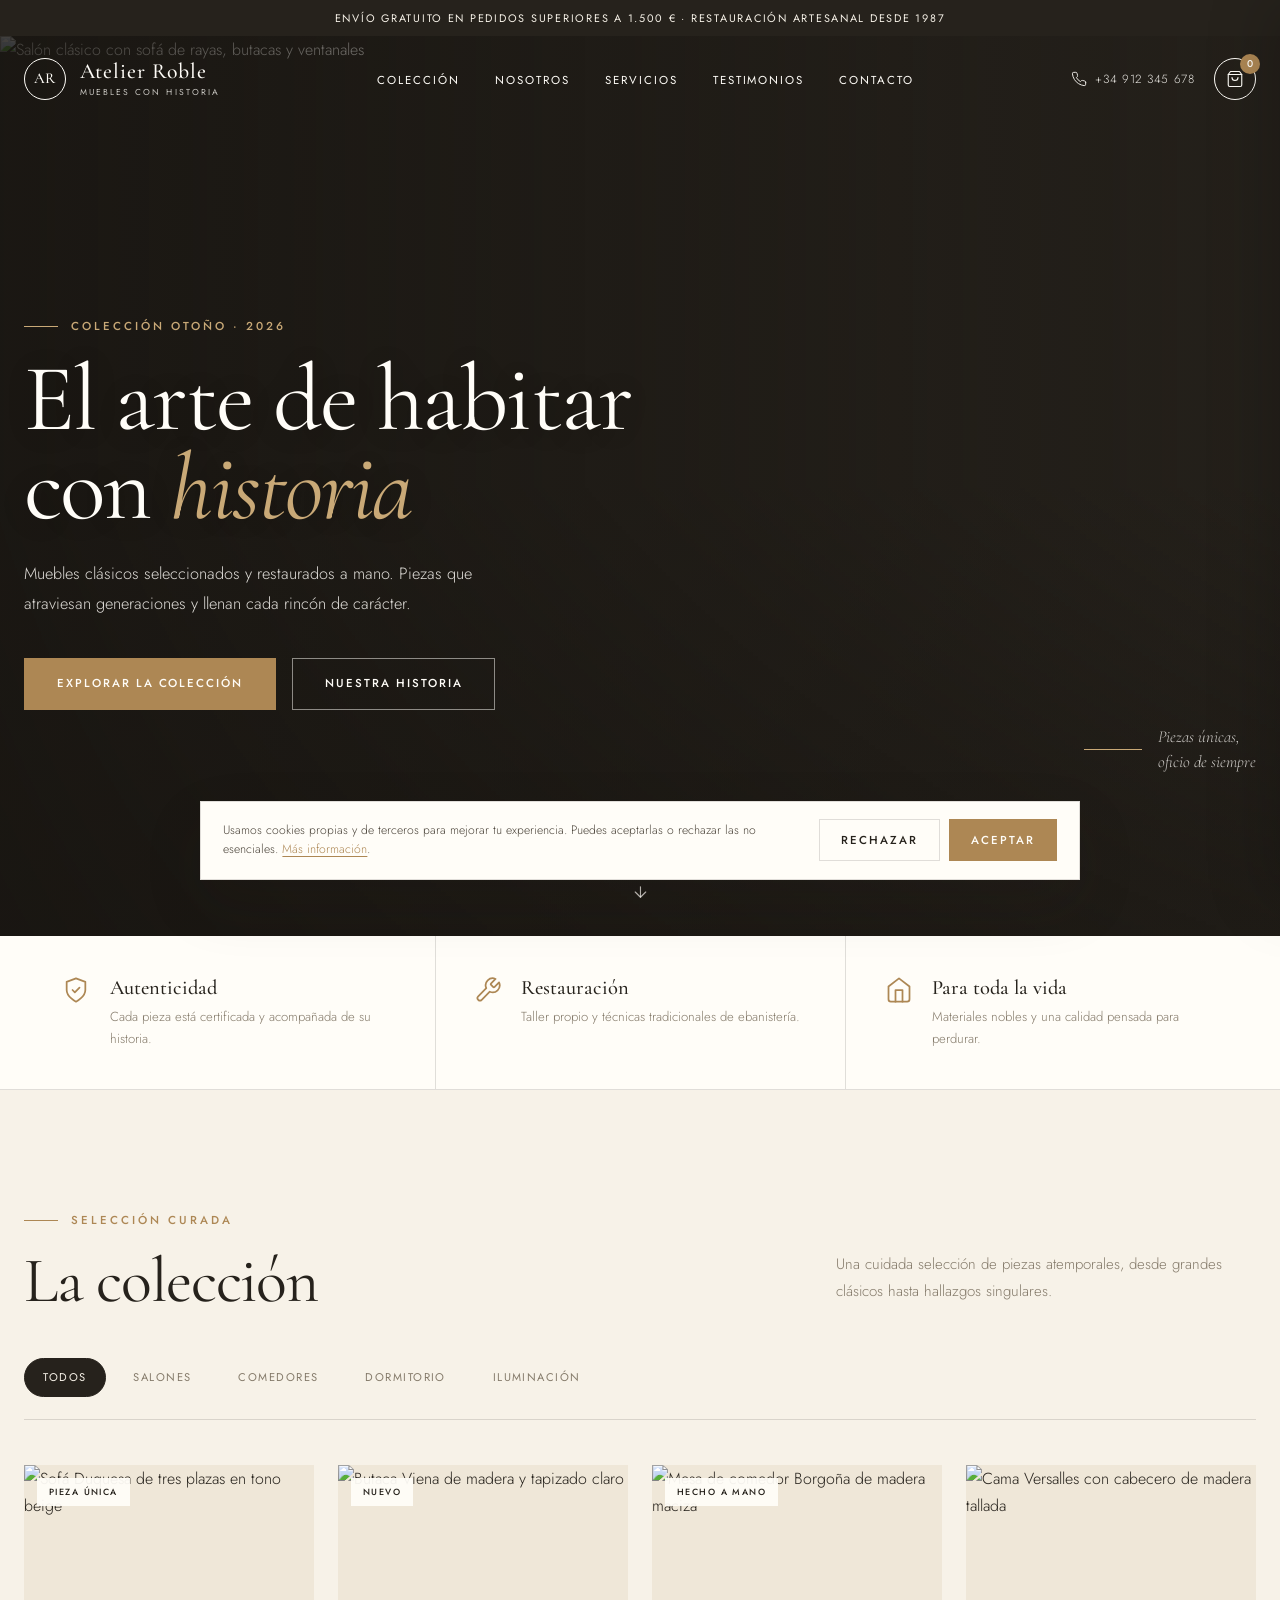
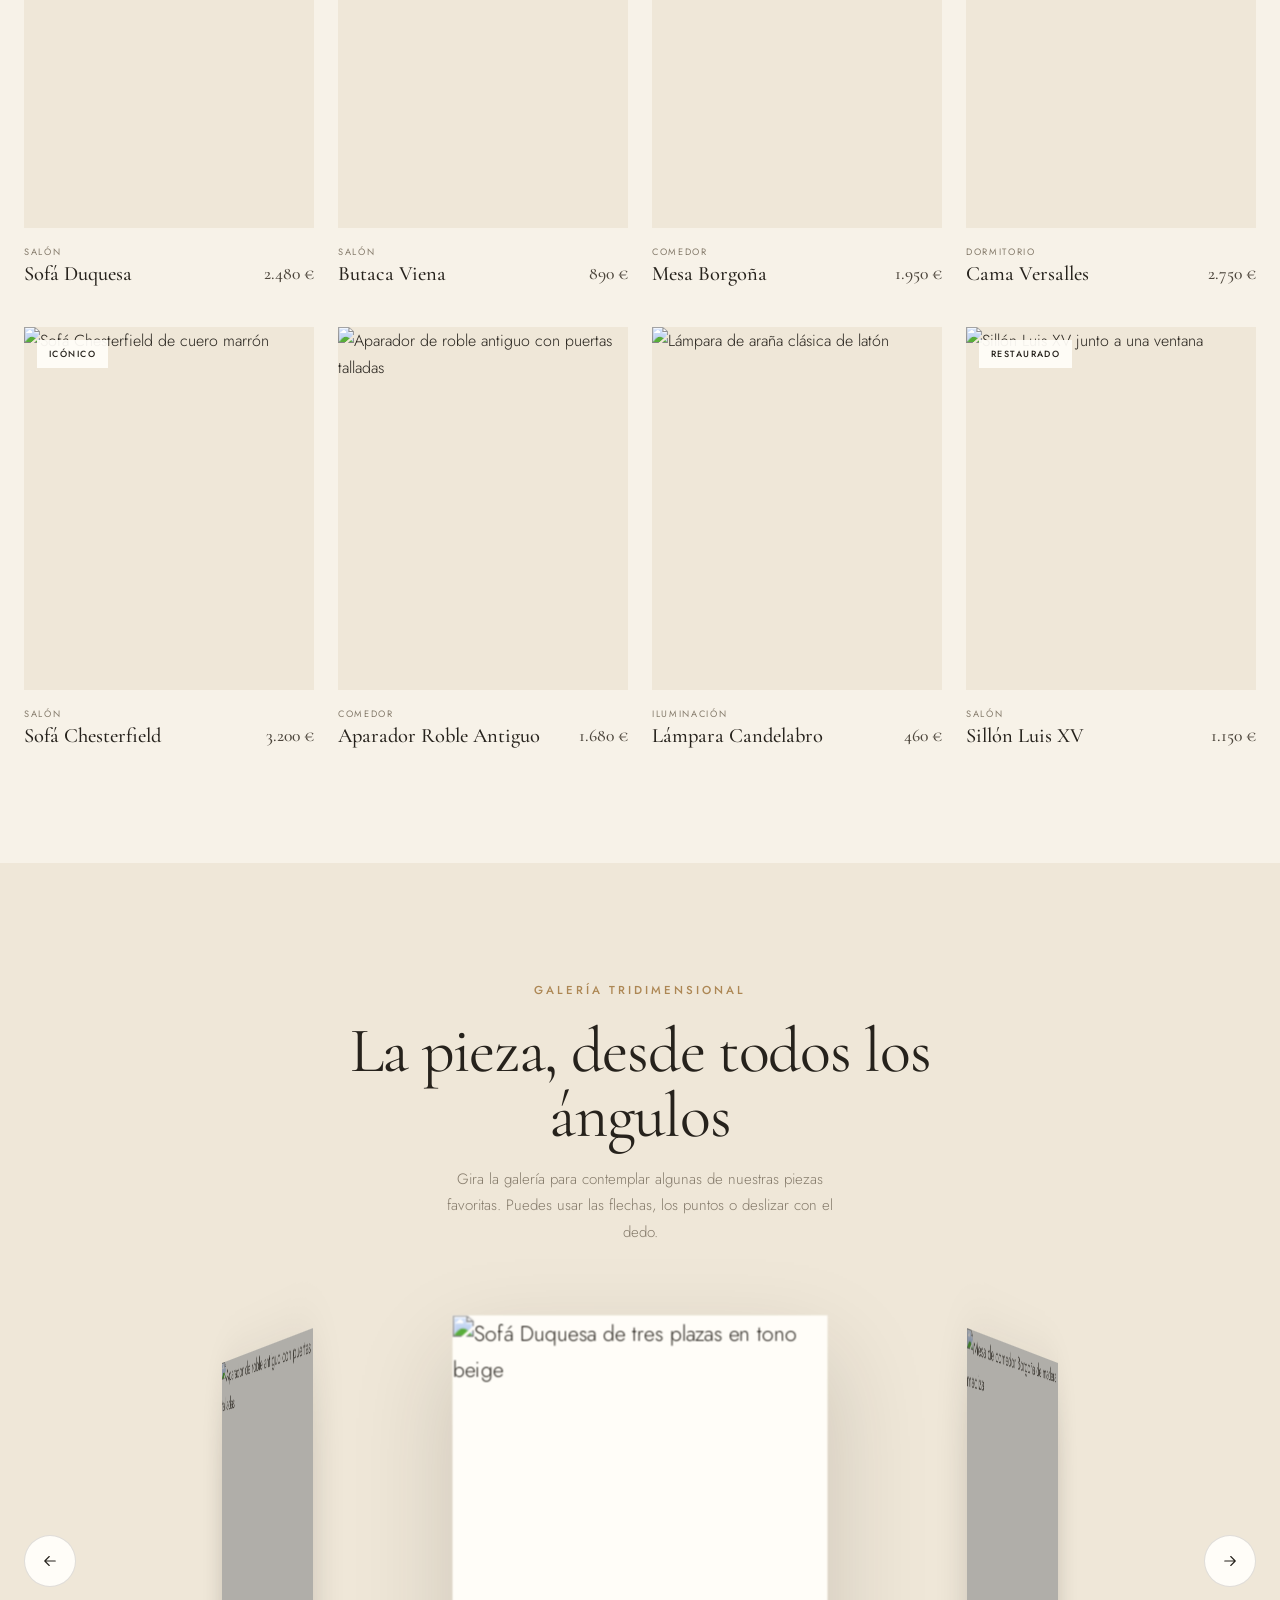
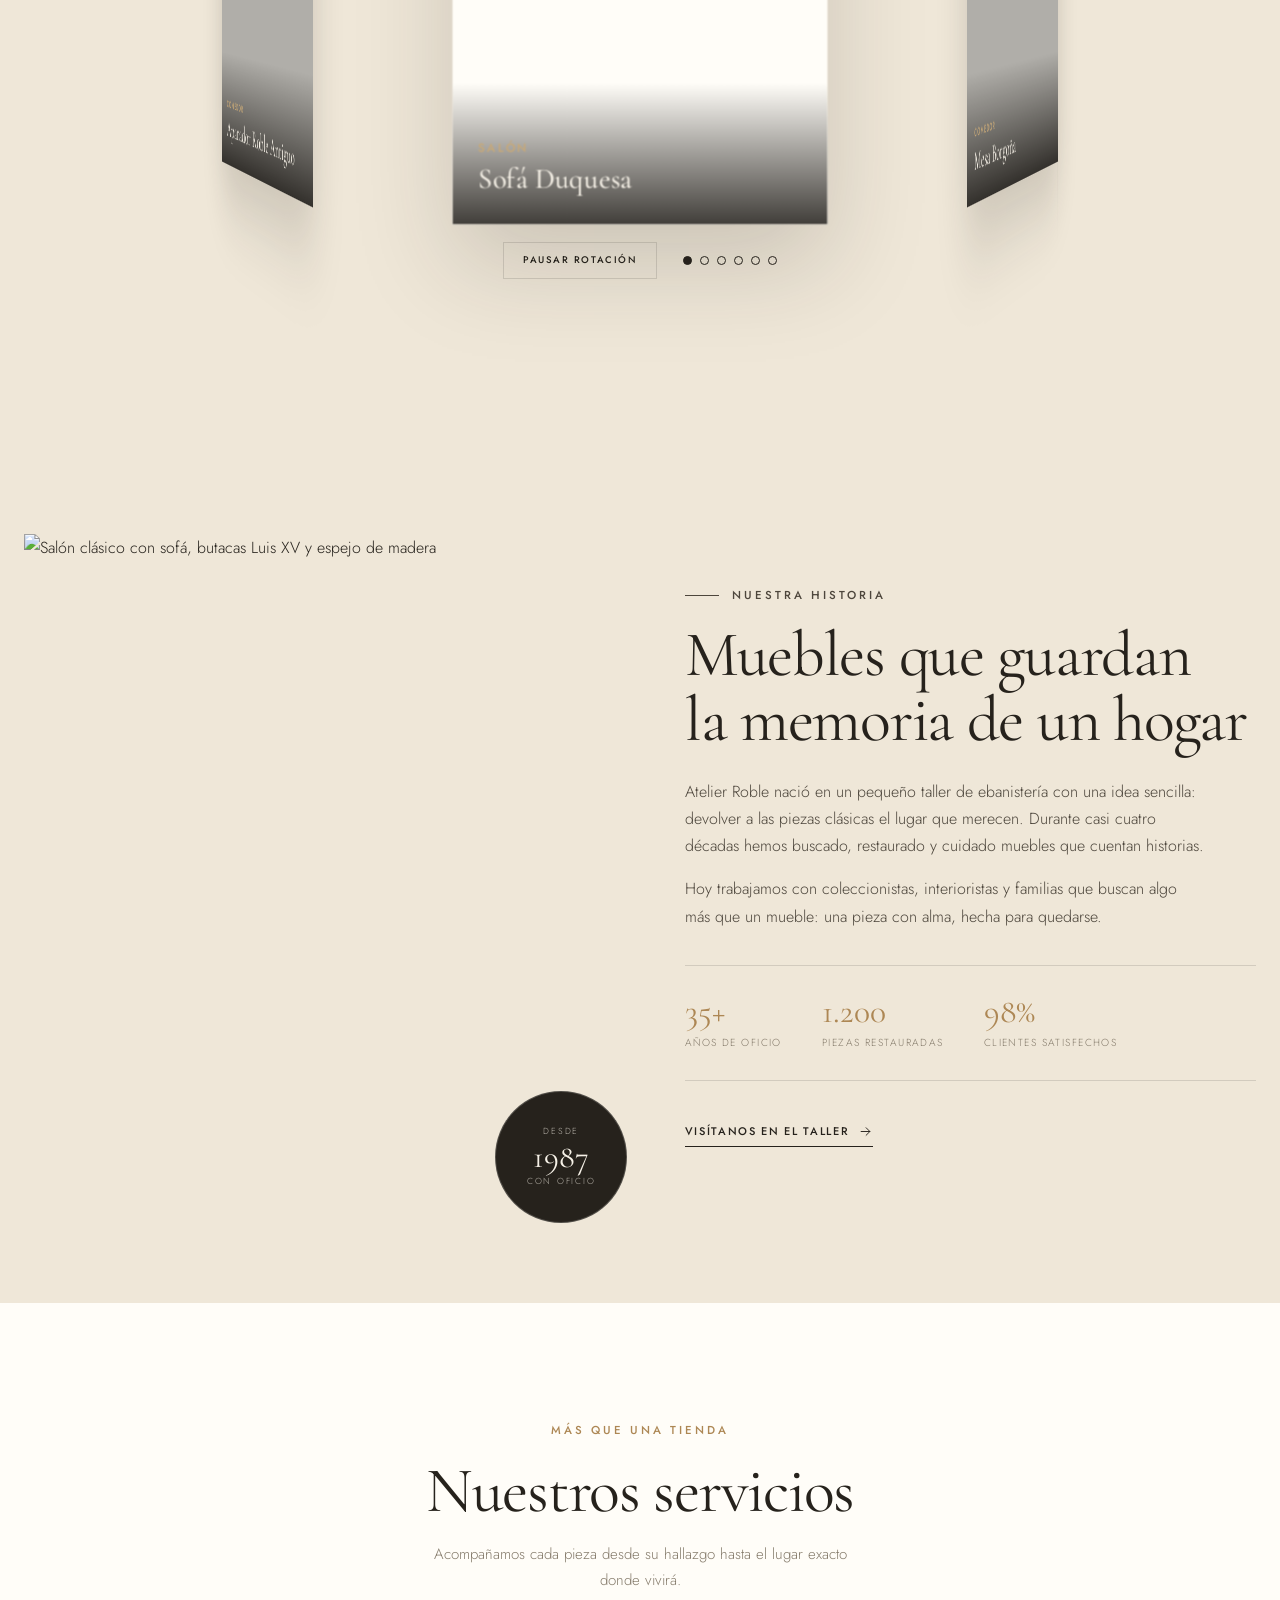
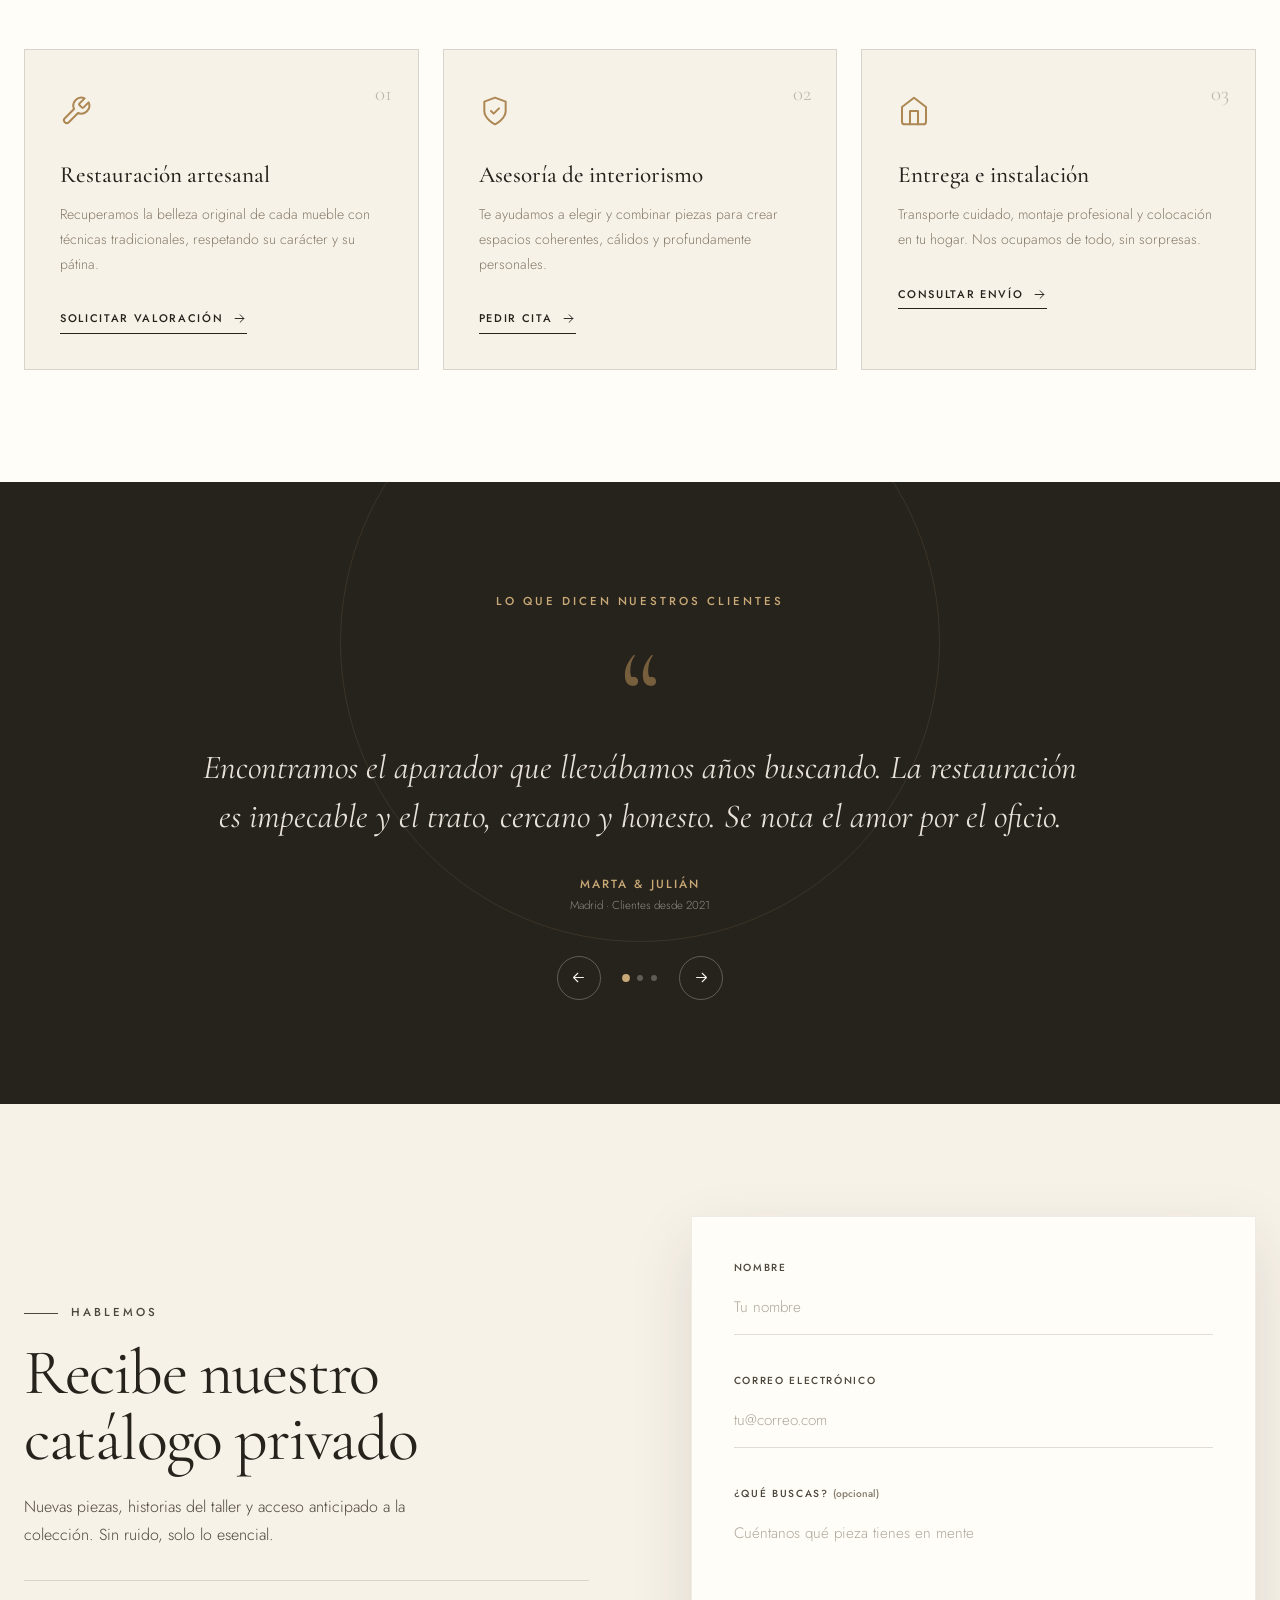
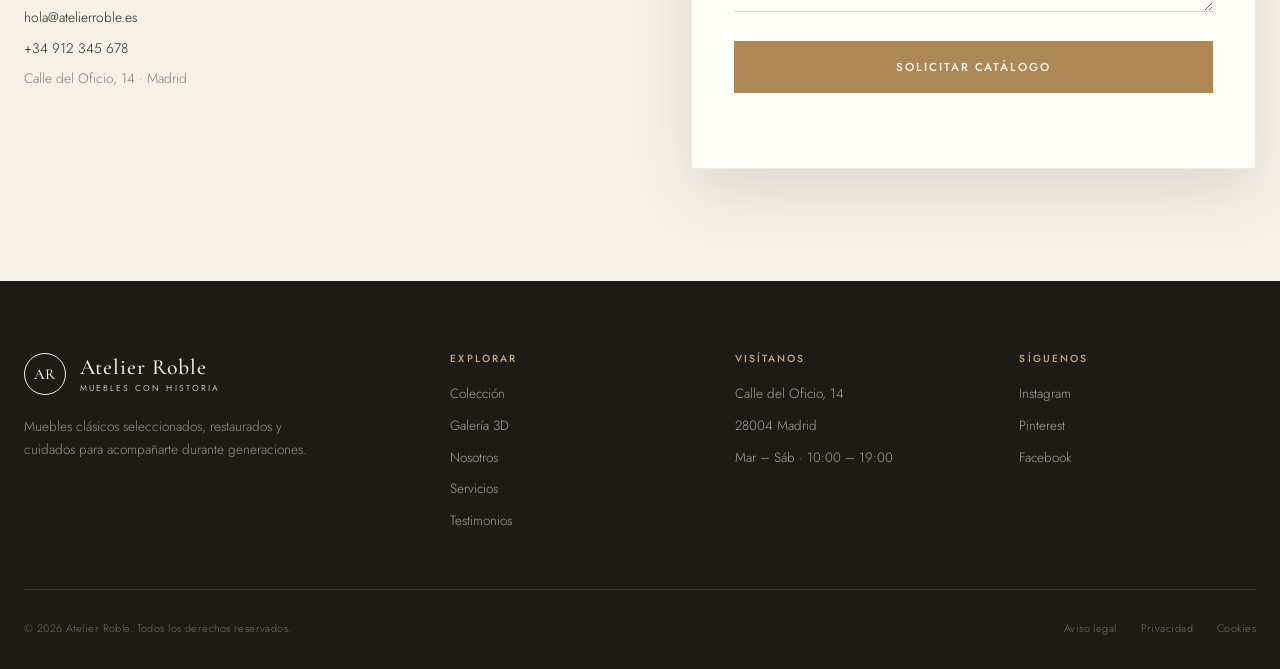
==== commit f7080de7: "Añade galería 3D interactiva de piezas destacadas" ====
--- a/index.html
+++ b/index.html
@@ -313,6 +313,76 @@
       </div>
     </section>
 
+    <section class="showcase section" id="showcase">
+      <div class="container">
+        <header class="section-head section-head-center">
+          <p class="eyebrow eyebrow-dark">Galería tridimensional</p>
+          <h2>La pieza, desde todos los ángulos</h2>
+          <p class="section-intro">Gira la galería para contemplar algunas de nuestras piezas favoritas. Puedes usar las flechas, los puntos o deslizar con el dedo.</p>
+        </header>
+
+        <div class="showcase-stage" id="showcaseStage" tabindex="0" role="group" aria-roledescription="carrusel 3D" aria-label="Galería tridimensional de piezas destacadas">
+          <div class="showcase-ring" id="showcaseRing">
+            <article class="showcase-item is-active" data-name="Sofá Duquesa" style="--i: 0">
+              <img src="https://images.unsplash.com/photo-1577103032015-92adcd22ce22?auto=format&fit=crop&w=700&q=80" alt="Sofá Duquesa de tres plazas en tono beige" loading="lazy">
+              <div class="showcase-caption">
+                <span>Salón</span>
+                <strong>Sofá Duquesa</strong>
+              </div>
+            </article>
+            <article class="showcase-item" data-name="Mesa Borgoña" style="--i: 1">
+              <img src="https://images.unsplash.com/photo-1759774311786-86e478488260?auto=format&fit=crop&w=700&q=80" alt="Mesa de comedor Borgoña de madera maciza" loading="lazy">
+              <div class="showcase-caption">
+                <span>Comedor</span>
+                <strong>Mesa Borgoña</strong>
+              </div>
+            </article>
+            <article class="showcase-item" data-name="Cama Versalles" style="--i: 2">
+              <img src="https://images.unsplash.com/photo-1775476793313-434a1e12c0dc?auto=format&fit=crop&w=700&q=80" alt="Cama Versalles con cabecero de madera tallada" loading="lazy">
+              <div class="showcase-caption">
+                <span>Dormitorio</span>
+                <strong>Cama Versalles</strong>
+              </div>
+            </article>
+            <article class="showcase-item" data-name="Sofá Chesterfield" style="--i: 3">
+              <img src="https://images.unsplash.com/photo-1647943499244-032308c2088a?auto=format&fit=crop&w=700&q=80" alt="Sofá Chesterfield de cuero marrón" loading="lazy">
+              <div class="showcase-caption">
+                <span>Salón</span>
+                <strong>Sofá Chesterfield</strong>
+              </div>
+            </article>
+            <article class="showcase-item" data-name="Lámpara Candelabro" style="--i: 4">
+              <img src="https://images.unsplash.com/photo-1526568929-7cdd510e77fd?auto=format&fit=crop&w=700&q=80" alt="Lámpara de araña clásica de latón" loading="lazy">
+              <div class="showcase-caption">
+                <span>Iluminación</span>
+                <strong>Lámpara Candelabro</strong>
+              </div>
+            </article>
+            <article class="showcase-item" data-name="Aparador Roble Antiguo" style="--i: 5">
+              <img src="https://images.unsplash.com/photo-1544691560-fc2053d97726?auto=format&fit=crop&w=700&q=80" alt="Aparador de roble antiguo con puertas talladas" loading="lazy">
+              <div class="showcase-caption">
+                <span>Comedor</span>
+                <strong>Aparador Roble Antiguo</strong>
+              </div>
+            </article>
+          </div>
+
+          <button class="showcase-nav showcase-prev" id="showcasePrev" type="button" aria-label="Pieza anterior">
+            <svg viewBox="0 0 24 24" aria-hidden="true"><path d="M19 12H5M11 18l-6-6 6-6"/></svg>
+          </button>
+          <button class="showcase-nav showcase-next" id="showcaseNext" type="button" aria-label="Pieza siguiente">
+            <svg viewBox="0 0 24 24" aria-hidden="true"><path d="M5 12h14M13 6l6 6-6 6"/></svg>
+          </button>
+        </div>
+
+        <div class="showcase-controls">
+          <button class="showcase-toggle" id="showcaseToggle" type="button">Pausar rotación</button>
+          <div class="showcase-dots" id="showcaseDots" role="group" aria-label="Seleccionar pieza"></div>
+        </div>
+        <p class="showcase-status" id="showcaseStatus" role="status" aria-live="polite"></p>
+      </div>
+    </section>
+
     <section class="story section" id="nosotros">
       <div class="container story-grid">
         <div class="story-media reveal">
@@ -477,6 +547,7 @@
         <h3>Explorar</h3>
         <ul>
           <li><a href="#coleccion">Colección</a></li>
+          <li><a href="#showcase">Galería 3D</a></li>
           <li><a href="#nosotros">Nosotros</a></li>
           <li><a href="#servicios">Servicios</a></li>
           <li><a href="#testimonios">Testimonios</a></li>
--- a/css/styles.css
+++ b/css/styles.css
@@ -1550,6 +1550,191 @@
   cursor: pointer;
 }
 
+.showcase {
+  overflow: hidden;
+  background: var(--cream-deep);
+}
+
+.showcase-stage {
+  position: relative;
+  height: 520px;
+  margin-top: 1.5rem;
+  perspective: 1500px;
+  perspective-origin: 50% 45%;
+  outline: none;
+  touch-action: pan-y;
+}
+
+.showcase-stage:focus-visible {
+  outline: 2px solid var(--gold);
+  outline-offset: 8px;
+}
+
+.showcase-ring {
+  position: absolute;
+  inset: 0;
+  transform-style: preserve-3d;
+  transform: rotateY(var(--ring-rotation, 0deg));
+  transition: transform 0.9s var(--ease);
+}
+
+.showcase-item {
+  position: absolute;
+  top: 50%;
+  left: 50%;
+  width: 280px;
+  height: 380px;
+  overflow: hidden;
+  background: var(--white);
+  box-shadow: 0 30px 70px rgba(38, 34, 28, 0.18);
+  transform: translate(-50%, -50%) rotateY(calc(var(--i) * 60deg)) translateZ(380px);
+  backface-visibility: hidden;
+  -webkit-backface-visibility: hidden;
+}
+
+.showcase-item img {
+  width: 100%;
+  height: 100%;
+  object-fit: cover;
+}
+
+.showcase-item::after {
+  content: "";
+  position: absolute;
+  inset: 0;
+  z-index: 1;
+  background: rgba(24, 21, 17, 0.34);
+  opacity: 1;
+  transition: opacity 0.5s ease;
+  pointer-events: none;
+}
+
+.showcase-item.is-active::after {
+  opacity: 0;
+}
+
+.showcase-caption {
+  position: absolute;
+  right: 0;
+  bottom: 0;
+  left: 0;
+  z-index: 2;
+  padding: 2.5rem 1.2rem 1.2rem;
+  background: linear-gradient(transparent, rgba(24, 21, 17, 0.82));
+  color: var(--cream);
+}
+
+.showcase-caption span {
+  display: block;
+  margin-bottom: 0.2rem;
+  font-size: 0.56rem;
+  font-weight: 500;
+  letter-spacing: 0.2em;
+  text-transform: uppercase;
+  color: var(--gold-light);
+}
+
+.showcase-caption strong {
+  font-family: var(--serif);
+  font-size: 1.35rem;
+  font-weight: 500;
+  line-height: 1.2;
+}
+
+.showcase-nav {
+  position: absolute;
+  top: 50%;
+  z-index: 10;
+  display: grid;
+  place-items: center;
+  width: 52px;
+  height: 52px;
+  background: var(--white);
+  border: 1px solid var(--line);
+  border-radius: 50%;
+  color: var(--ink);
+  transform: translateY(-50%);
+  transition: background 0.25s ease, color 0.25s ease, border-color 0.25s ease;
+}
+
+.showcase-nav:hover {
+  background: var(--ink);
+  border-color: var(--ink);
+  color: var(--cream);
+}
+
+.showcase-nav svg {
+  width: 18px;
+  height: 18px;
+}
+
+.showcase-prev {
+  left: 0;
+}
+
+.showcase-next {
+  right: 0;
+}
+
+.showcase-controls {
+  display: flex;
+  align-items: center;
+  justify-content: center;
+  gap: 1.6rem;
+  margin-top: 1.3rem;
+}
+
+.showcase-toggle {
+  padding: 0.6rem 1.2rem;
+  background: transparent;
+  border: 1px solid var(--line);
+  font-size: 0.6rem;
+  font-weight: 500;
+  letter-spacing: 0.16em;
+  text-transform: uppercase;
+  color: var(--ink);
+  transition: background 0.25s ease, color 0.25s ease, border-color 0.25s ease;
+}
+
+.showcase-toggle:hover {
+  background: var(--ink);
+  border-color: var(--ink);
+  color: var(--cream);
+}
+
+.showcase-dots {
+  display: flex;
+  align-items: center;
+  gap: 0.5rem;
+}
+
+.showcase-dot {
+  width: 9px;
+  height: 9px;
+  padding: 0;
+  background: transparent;
+  border: 1px solid var(--ink);
+  border-radius: 50%;
+  transition: background 0.25s ease, transform 0.25s ease;
+}
+
+.showcase-dot:hover {
+  transform: scale(1.25);
+}
+
+.showcase-dot.is-active {
+  background: var(--ink);
+}
+
+.showcase-status {
+  min-height: 1.2rem;
+  margin-top: 0.7rem;
+  font-size: 0.7rem;
+  letter-spacing: 0.04em;
+  color: var(--muted);
+  text-align: center;
+}
+
 .product-modal {
   position: fixed;
   inset: 0;
@@ -2070,6 +2255,25 @@
     padding: 2rem;
   }
 
+  .showcase-stage {
+    height: 450px;
+    perspective: 1200px;
+  }
+
+  .showcase-item {
+    width: 230px;
+    height: 310px;
+    transform: translate(-50%, -50%) rotateY(calc(var(--i) * 60deg)) translateZ(310px);
+  }
+
+  .showcase-prev {
+    left: -0.5rem;
+  }
+
+  .showcase-next {
+    right: -0.5rem;
+  }
+
   .product-modal-panel {
     grid-template-columns: 1fr;
     overflow-y: auto;
@@ -2195,6 +2399,35 @@
 
   .contact-form {
     padding: 1.5rem;
+  }
+
+  .showcase-stage {
+    height: 380px;
+    perspective: 1000px;
+  }
+
+  .showcase-item {
+    width: 190px;
+    height: 260px;
+    transform: translate(-50%, -50%) rotateY(calc(var(--i) * 60deg)) translateZ(230px);
+  }
+
+  .showcase-caption {
+    padding: 2rem 0.9rem 0.9rem;
+  }
+
+  .showcase-caption strong {
+    font-size: 1.12rem;
+  }
+
+  .showcase-nav {
+    width: 42px;
+    height: 42px;
+  }
+
+  .showcase-controls {
+    flex-wrap: wrap;
+    gap: 0.9rem;
   }
 
   .product-modal {
